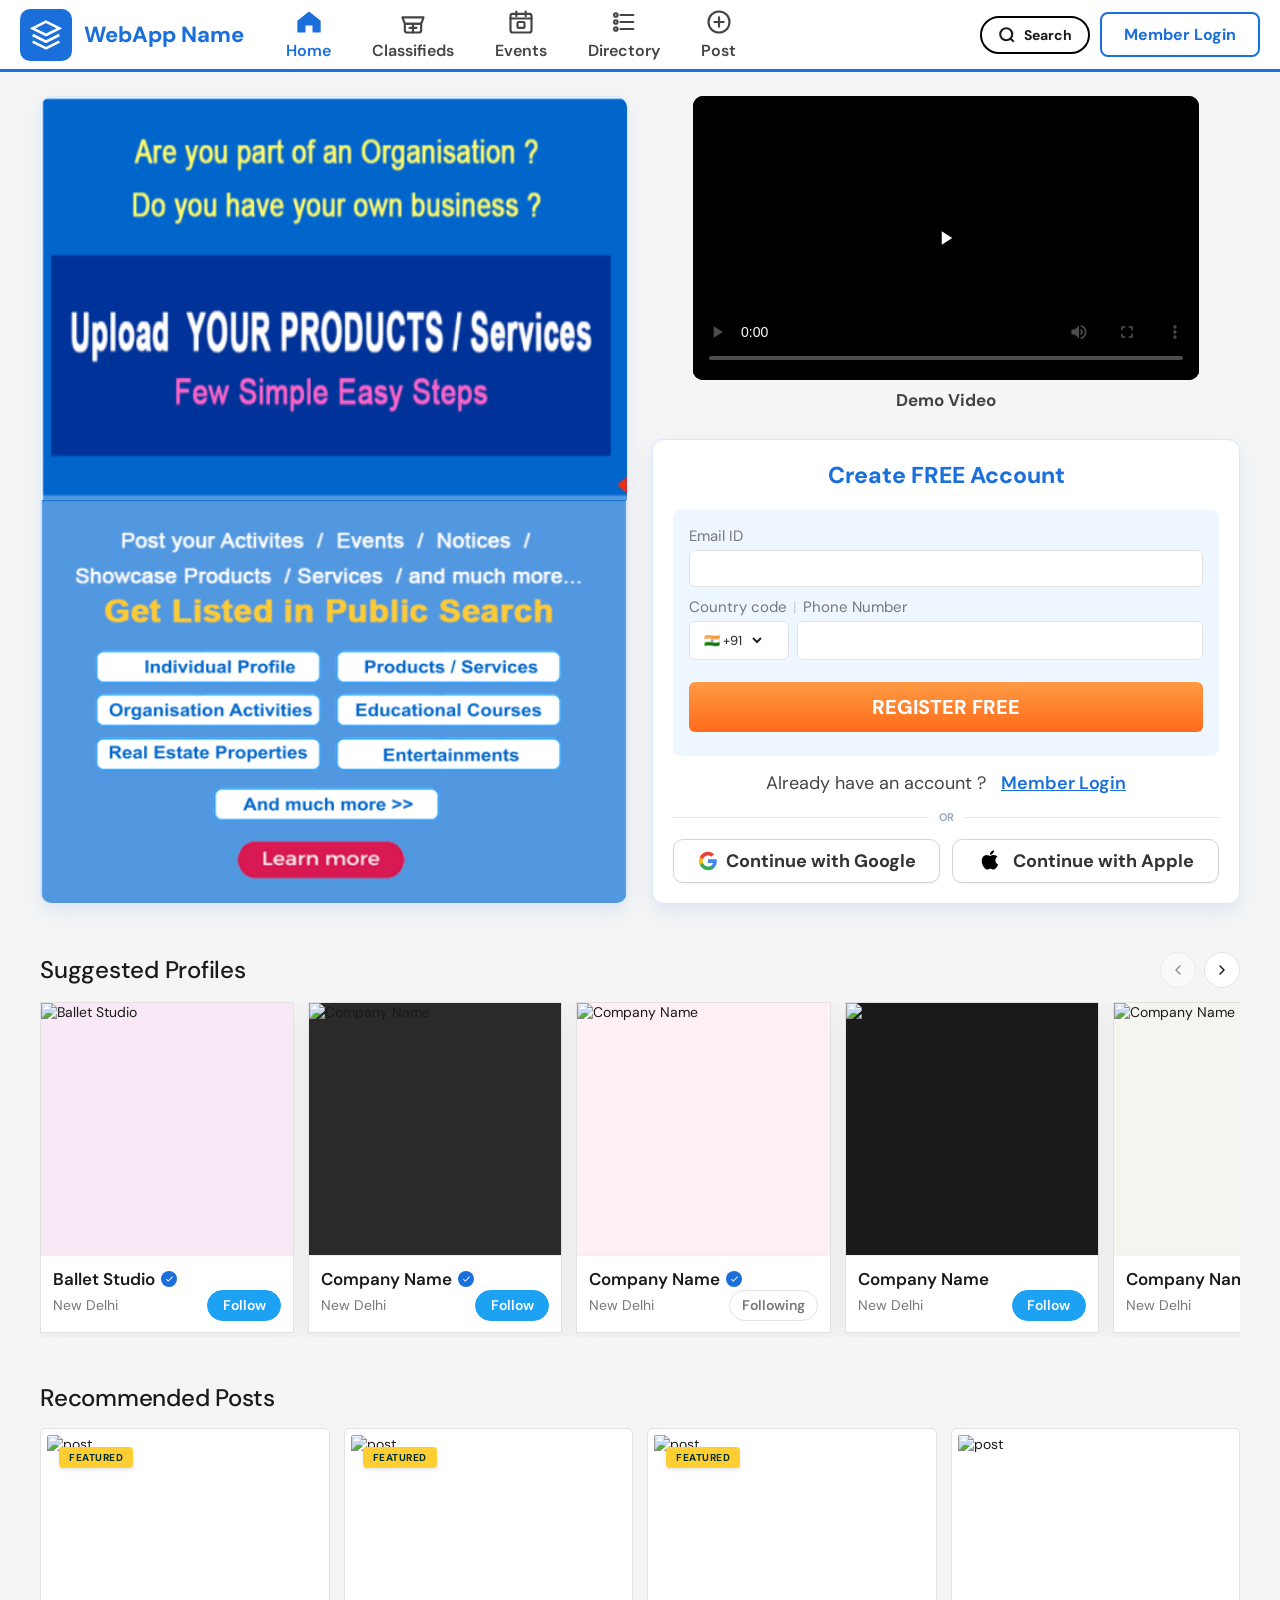
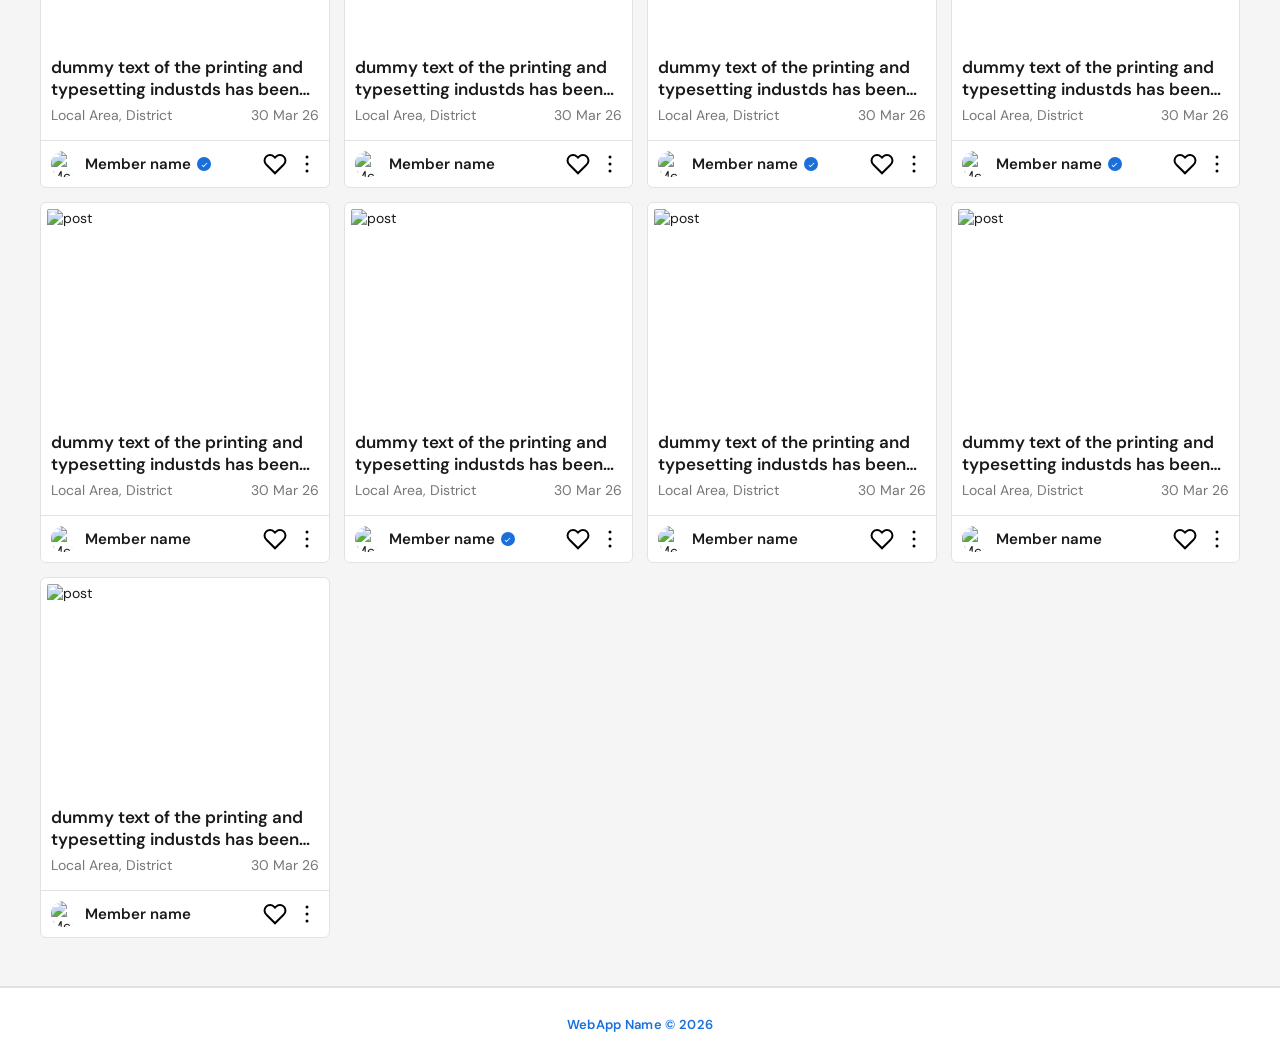
==== index.html @ 818194f6 "feat: inital commit" ====
<!DOCTYPE html>
<html lang="en">
<head>
  <meta charset="UTF-8" />
  <meta name="viewport" content="width=device-width, initial-scale=1.0" />
  <title>WebApp Name</title>
  <link rel="preconnect" href="https://fonts.googleapis.com" />
  <link href="https://fonts.googleapis.com/css2?family=DM+Sans:wght@400;500;600;700&family=DM+Serif+Display&display=swap" rel="stylesheet" />
  
  <!-- Base Styles -->
  <link rel="stylesheet" href="style.css" />
  
  <!-- Component Styles -->
  <link rel="stylesheet" href="header/header.css" />
  <link rel="stylesheet" href="sections/hero/hero.css" />
  <link rel="stylesheet" href="sections/profiles/profiles.css" />
  <link rel="stylesheet" href="sections/posts/posts.css" />
  <link rel="stylesheet" href="sections/footer/footer.css" />
</head>
<body>

  <!-- Component Data -->
  <script src="header/header_data.js"></script>
  <script src="sections/hero/hero_data.js"></script>
  <script src="sections/profiles/profiles_data.js"></script>
  <script src="sections/posts/posts_data.js"></script>
  <script src="sections/footer/footer_data.js"></script>

  <!-- Component Scripts -->
  <script src="header/header.js" defer></script>
  <script src="sections/hero/hero.js" defer></script>
  <script src="sections/profiles/profiles.js" defer></script>
  <script src="sections/posts/posts.js" defer></script>
  <script src="sections/footer/footer.js" defer></script>

  <!-- NAVBAR -->
  <nav class="navbar" id="navbar"></nav>

  <!-- SEARCH BAR -->
  <div class="search-bar" id="searchBar"></div>

  <!-- MAIN -->
  <div class="main">

    <!-- HERO ROW -->
    <div class="hero-row">
      <!-- LEFT: HERO BANNER -->
      <div class="hero-banner" id="heroBanner"></div>

      <!-- RIGHT: DEMO + REGISTER -->
      <div class="hero-right">
        <div class="demo-video" id="demoVideo"></div>
        <div class="register-card" id="registerCard"></div>
      </div>
    </div>

    <!-- SUGGESTED PROFILES -->
    <section class="profiles-section" aria-label="Suggested Profiles">
      <div class="profiles-header-row">
        <h2 class="section-header profiles-title">Suggested Profiles</h2>
        <div class="profiles-nav" aria-label="Profile slider controls">
          <button class="profiles-nav-btn" id="profilesPrevBtn" type="button" aria-label="Scroll profiles left">
            <svg viewBox="0 0 24 24" fill="none" stroke="currentColor" stroke-width="2.2" stroke-linecap="round" stroke-linejoin="round" aria-hidden="true">
              <path d="M15 18l-6-6 6-6"></path>
            </svg>
          </button>
          <button class="profiles-nav-btn" id="profilesNextBtn" type="button" aria-label="Scroll profiles right">
            <svg viewBox="0 0 24 24" fill="none" stroke="currentColor" stroke-width="2.2" stroke-linecap="round" stroke-linejoin="round" aria-hidden="true">
              <path d="M9 18l6-6-6-6"></path>
            </svg>
          </button>
        </div>
      </div>
      <div class="profiles-slider-wrap">
        <div class="profiles-grid" id="profilesGrid"></div>
      </div>
    </section>

    <!-- RECOMMENDED POSTS -->
    <div class="posts-header-row">
      <h2 class="section-header posts-title">Recommended Posts</h2>
    </div>
    <div class="posts-grid" id="postsGrid"></div>

  </div>

  <!-- FOOTER -->
  <div class="footer" id="footer"></div>

</body>
</html>
---- style.css ----
*, *::before, *::after { box-sizing: border-box; margin: 0; padding: 0; }

:root {
  --font-scale: 1;
  --blue: #1a6fdb;
  --blue-dark: #1558b0;
  --blue-hero: #1565c7;
  --blue-hero-dark: #0d3f82;
  --orange: #ff6b1a;
  --yellow: #ffd600;
  --green: #2e7d32;
  --text: #1a1a1a;
  --text-mid: #444;
  --text-light: #777;
  --border: #e2e2e2;
  --bg: #f5f5f5;
  --white: #fff;
  --premium: #d4a017;
  --radius: 6px;
  --font: 'DM Sans', sans-serif;
}

body { font-family: var(--font); background: var(--bg); color: var(--text); font-size: calc(14px * var(--font-scale)); }
img { max-width: 100%; height: auto; }

.section-header {
  font-size: calc(20px * var(--font-scale));
  font-weight: 700;
  margin: 20px 0 12px;
  color: var(--text);
}


/* ── MAIN LAYOUT ── */
.main { max-width: 1280px; margin: 0 auto; padding: 24px 40px; }

@media (max-width: 1024px) {
  .main { padding: 20px 24px; }
}

@media (max-width: 768px) {
  :root { --font-scale: 0.92; }
  .main { padding: 16px; }
}

@media (max-width: 480px) {
  :root { --font-scale: 0.88; }
}
---- header/header.css ----
/* ── NAVBAR ── */
.navbar {
  background: var(--white);
  border-bottom: 3px solid var(--blue);
  /* border-bottom: 1px solid var(--border); */
  display: flex;
  align-items: center;
  gap: 0;
  padding: 0 20px;
  min-height: 64px;
  position: sticky;
  top: 0;
  z-index: 100;
  flex-wrap: nowrap;
  max-width: 1280px;
  margin: 0 auto;
}
@media (max-width: 1024px) {
  .navbar {
    display: grid !important;
    grid-template-areas: 
      "logo right"
      "links links";
    grid-template-columns: auto 1fr;
    padding: 12px 18px;
    height: auto;
    min-height: 70px;
    gap: 15px 12px;
  }
  .nav-logo {
    grid-area: logo;
    margin-right: 0;
    gap: 12px;
    font-size: calc(18px * var(--font-scale));
  }
  .nav-right {
    grid-area: right;
    display: flex;
    justify-content: flex-end;
    align-items: center;
    gap: 10px;
  }
  .nav-links {
    grid-area: links;
    display: flex !important;
    justify-content: space-between;
    gap: 2px;
    margin: 0;
    padding: 12px 0 6px;
    border-top: 1px solid var(--border);
    width: 100%;
  }
  .nav-links a {
    padding: 6px;
    font-size: calc(13px * var(--font-scale));
    gap: 5px;
    flex: 1;
    min-width: 0;
    text-align: center;
  }
  .nav-links a svg {
    width: 26px;
    height: 26px;
  }
}

@media (max-width: 768px) {
  .navbar {
    padding: 10px 16px;
    min-height: 60px;
    gap: 12px 10px;
  }
  .nav-logo {
    gap: 10px;
  }
  .nav-logo-icon {
    width: 36px;
    height: 36px;
  }
  .nav-logo-icon svg {
    width: 22px;
    height: 22px;
  }
  .logo-text {
    font-size: calc(16px * var(--font-scale));
  }
  .btn-member-login {
    padding: 8px 14px;
    font-size: calc(13px * var(--font-scale));
  }
  .nav-search-btn {
    padding: 6px 12px;
    font-size: calc(18px * var(--font-scale));
    gap: 6px;
  }
  .nav-search-btn svg {
    width: 16px;
    height: 16px;
  }
  .nav-links a {
    font-size: calc(11px * var(--font-scale));
  }
  .nav-links a svg {
    width: 24px;
    height: 24px;
  }
}

.nav-logo {
  display: flex;
  align-items: center;
  gap: 12px;
  font-weight: 800;
  font-size: calc(22px * var(--font-scale));
  color: var(--blue);
  white-space: nowrap;
  margin-right: 24px;
  text-decoration: none;
}
.nav-logo,
.nav-links,
.nav-right {
  min-width: 0;
}
.nav-logo-icon {
  width: 52px;
  height: 52px;
  background: var(--blue);
  border-radius: 10px;
  display: flex;
  align-items: center;
  justify-content: center;
}
.nav-logo-icon svg {
  width: 32px;
  height: 32px;
}
.nav-links {
  display: flex;
  align-items: center;
  gap: 5px;
  flex: 1;
}

.nav-links a {
  display: flex;
  flex-direction: column;
  align-items: center;
  gap: 4px;
  padding: 8px 18px;
  text-decoration: none;
  color: var(--text-mid);
  font-size: calc(16px * var(--font-scale));
  font-weight: 600;
  border-radius: 12px;
  transition: color 0.18s ease, background 0.18s ease, box-shadow 0.18s ease;
  flex-shrink: 0;
}
.nav-links a svg {
  width: 28px;
  height: 28px;
  transition: transform 0.18s ease;
}
.nav-links a svg .icon-outline {
  fill: none;
  stroke: currentColor;
  stroke-width: 1.85;
  stroke-linecap: round;
  stroke-linejoin: round;
  display: block;
}
.nav-links a svg .icon-fill {
  fill: currentColor;
  display: none;
}
.nav-links a:hover {
  color: #1456a9;
  background: #eff5ff;
}
.nav-links a:hover svg { 
  transform: translateY(-1px);
}
.nav-links a.active {
  color: var(--blue);
  background: transparent;
  box-shadow: none;
  position: relative;
}
.nav-links a.active svg {
  fill: currentColor;
}
.nav-links a.active svg .icon-outline {
  display: none;
}
.nav-links a.active svg .icon-fill {
  display: block;
}
.nav-right {
  display: flex;
  align-items: center;
  gap: 10px;
  flex-shrink: 0;
}
.nav-burger-btn {
  display: none;
  appearance: none;
  border: 1px solid var(--border);
  background: white;
  border-radius: 6px;
  width: 38px;
  height: 38px;
  padding: 0;
  cursor: pointer;
  align-items: center;
  justify-content: center;
  flex-direction: column;
  gap: 3px;
}
.nav-burger-btn span {
  display: block;
  width: 16px;
  height: 2px;
  border-radius: 999px;
  background: var(--text);
  transition: transform 0.18s ease, opacity 0.18s ease;
}
.nav-search-btn {
  background: white;
  border: 2px solid black;
  cursor: pointer;
  padding: 8px 16px;
  color: var(--text);
  display: flex;
  align-items: center;
  gap: 8px;
  border-radius: 50px;
  font-family: var(--font);
  font-weight: 700;
  font-size: calc(14px * var(--font-scale));
  transition: all 0.2s cubic-bezier(0.4, 0, 0.2, 1);
  white-space: nowrap;
}

.nav-search-btn:hover {
  border-color: var(--blue);
  color: var(--blue);
  background: #f8fbff;
  box-shadow: 0 2px 8px rgba(26, 111, 219, 0.08);
}

.nav-search-btn svg {
  width: 18px;
  height: 18px;
  fill: none;
  stroke: currentColor;
  stroke-width: 2.8;
}

@media (max-width: 640px) {
  .nav-search-btn {
    padding: 6px 12px;
    gap: 6px;
    font-size: calc(12px * var(--font-scale));
  }
  .nav-search-btn svg {
    width: 16px;
    height: 16px;
  }
}

.btn-member-login {
  background: white;
  color: var(--blue);
  border: 2px solid var(--blue);
  cursor: pointer;
  padding: 10px 22px;
  border-radius: 8px;
  font-size: calc(16px * var(--font-scale));
  font-weight: 700;
  font-family: var(--font);
  white-space: nowrap;
  transition: all 0.2s ease;
}

.btn-member-login:hover {
  background: #eef2ff;
  transform: translateY(-1px);
}

/* Mobile view adjustments handled in the first media query block */

/* Media queries simplified and consolidated above */


/* ── SEARCH BAR ── */
.search-bar {
  display: none; /* Commented out for now */
  background: #f5f7fa;
  border-bottom: 1px solid var(--border);
  padding: 10px 16px;
  align-items: center;
  gap: 12px;
  flex-wrap: wrap;
  max-width: 1280px;
  margin: 0 auto;
}
@media (max-width: 768px) {
  .search-bar {
    padding: 12px;
    gap: 10px;
    display: flex;
    flex-direction: row;
    flex-wrap: wrap;
  }
  .search-pill {
    flex: 1 1 calc(50% - 5px);
    max-width: calc(50% - 5px);
    order: 1;
    height: 46px;
    padding: 0 12px;
  }
  #locationPill { order: 1; }
  #selectPill { order: 2; }
  
  .search-input-pill {
    order: 3;
    flex: 1 1 100%;
    width: 100%;
    height: 48px;
  }
  .btn-categories { 
    order: 4;
    flex: 1 1 100%;
    height: 46px;
  }
}

.btn-categories:hover {
  transform: translateY(-1px);
}

@media (max-width: 640px) {
  .navbar {
    padding: 8px 6px;
  }
  .nav-logo {
    font-size: calc(12px * var(--font-scale));
  }
  .nav-logo-icon {
    width: 28px;
    height: 28px;
  }
  .nav-logo-icon svg {
    width: 16px;
    height: 16px;
  }
  .logo-text {
    font-size: calc(13px * var(--font-scale));
  }
  .nav-right {
    gap: 4px;
  }
  .btn-member-login {
    padding: 6px 12px;
    font-size: calc(11px * var(--font-scale));
  }
  .nav-search-btn {
    padding: 4px 10px;
    font-size: calc(10px * var(--font-scale));
    gap: 4px;
  }
  .nav-search-btn svg {
    width: 14px;
    height: 14px;
  }
  .nav-links a {
    font-size: calc(9px * var(--font-scale));
  }

  .search-bar {
    padding: 10px;
    gap: 8px;
  }
  .search-pill {
    flex: 1 1 calc(50% - 4px);
    max-width: calc(50% - 4px);
    height: 42px;
    font-size: calc(13px * var(--font-scale));
  }
  .search-input-pill {
    height: 46px;
  }
}

.search-pill {
  display: flex;
  align-items: center;
  gap: 10px;
  height: 48px;
  padding: 0 20px;
  border: 1.5px solid var(--border);
  border-radius: 50px;
  background: white;
  font-size: calc(15px * var(--font-scale));
  color: var(--text);
  font-weight: 500;
  cursor: pointer;
  white-space: nowrap;
  user-select: none;
  flex-shrink: 0;
  transition: all 0.2s cubic-bezier(0.4, 0, 0.2, 1);
}
.search-pill:hover { 
  border-color: var(--blue); 
  background: #f8fbff;
  box-shadow: 0 2px 8px rgba(26, 111, 219, 0.08);
}
.search-pill svg { 
  width: 16px; 
  height: 16px; 
  flex-shrink: 0; 
}
.search-pill-icon {
  color: var(--blue);
  stroke: currentColor;
  fill: none;
  stroke-width: 2;
  width: 20px;
  height: 20px;
}
.search-pill .chevron {
  width: 14px;
  height: 14px;
  stroke: #666;
  fill: none;
  stroke-width: 2.5;
  margin-left: 2px;
}
.search-pill span {
  overflow: hidden;
  text-overflow: ellipsis;
  white-space: nowrap;
}
.search-pill select {
  border: none;
  outline: none;
  font-size: calc(13px * var(--font-scale));
  font-family: var(--font);
  color: var(--text-mid);
  background: none;
  cursor: pointer;
  padding: 0;
  appearance: none;
  -webkit-appearance: none;
}
.search-input-pill {
  flex: 1;
  display: flex;
  align-items: center;
  gap: 12px;
  height: 48px;
  padding: 0 6px 0 20px;
  border: 1.5px solid var(--border);
  border-radius: 50px;
  background: white;
  min-width: 0;
  transition: all 0.2s;
}
.search-input-pill:focus-within {
  border-color: var(--blue);
  box-shadow: 0 2px 8px rgba(26, 111, 219, 0.08);
}
.search-input-pill input {
  border: none;
  outline: none;
  font-size: calc(15px * var(--font-scale));
  font-family: var(--font);
  color: var(--text);
  flex: 1;
  width: 100%;
  background: none;
  font-weight: 400;
}
.search-input-pill input::placeholder { color: #aaa; }
.btn-search-circle {
  background: var(--blue);
  border: none;
  cursor: pointer;
  width: 38px;
  height: 38px;
  border-radius: 50%;
  display: flex;
  align-items: center;
  justify-content: center;
  flex-shrink: 0;
  transition: transform 0.2s, background 0.2s;
}
.btn-search-circle:hover {
  background: var(--blue-dark);
  transform: scale(1.05);
}
.btn-search-circle svg {
  width: 18px;
  height: 18px;
  stroke: white;
  fill: none;
  stroke-width: 2.5;
}
.btn-categories {
  background: var(--blue);
  border: none;
  color: white;
  cursor: pointer;
  height: 48px;
  padding: 0 28px;
  border-radius: 50px;
  font-size: calc(17px * var(--font-scale));
  font-weight: 700;
  font-family: var(--font);
  display: flex;
  align-items: center;
  gap: 12px;
  white-space: nowrap;
  transition: all 0.2s cubic-bezier(0.4, 0, 0.2, 1);
  box-shadow: 0 4px 12px rgba(26, 111, 219, 0.2);
}
.btn-categories:hover { 
  background: var(--blue-dark); 
  transform: translateY(-1px);
  box-shadow: 0 6px 16px rgba(26, 111, 219, 0.3);
}
.btn-categories svg {
  width: 22px;
  height: 22px;
  stroke: white;
  fill: none;
  stroke-width: 2.2;
}

/* ── ALL CATEGORIES TABS (FLIPKART STYLE) ── */
.categories-tabs-row {
  display: grid;
  grid-template-columns: repeat(6, minmax(0, 1fr));
  gap: 10px;
  padding-bottom: 16px;
  margin-bottom: 16px;
  border-bottom: 1px solid #edf1f8;
}

.category-tab {
  border: 1px solid #e7ecf4;
  background: #f9fbff;
  border-radius: 12px;
  padding: 10px 8px;
  display: flex;
  flex-direction: column;
  align-items: center;
  justify-content: center;
  gap: 8px;
  cursor: pointer;
  min-height: 92px;
  transition: transform 0.2s ease, box-shadow 0.2s ease, border-color 0.2s ease, background 0.2s ease;
}

.category-tab:hover {
  transform: translateY(-1px);
  box-shadow: 0 8px 16px rgba(18, 37, 63, 0.1);
}

.category-tab.active {
  border-color: #a9c4ff;
  background: #eef4ff;
  box-shadow: 0 8px 20px rgba(23, 102, 219, 0.14);
}

.category-tab img {
  width: 34px;
  height: 34px;
  object-fit: contain;
}

.category-tab span {
  font-size: calc(13px * var(--font-scale));
  font-weight: 700;
  line-height: 1.2;
  color: var(--text);
}

.category-tab-panel {
  border: 1px solid #e8edf5;
  border-radius: 14px;
  padding: 16px;
  background: linear-gradient(180deg, #ffffff 0%, #fbfdff 100%);
}

.category-panel-head {
  display: flex;
  align-items: center;
  justify-content: space-between;
  gap: 10px;
  margin-bottom: 14px;
}

.category-panel-title {
  display: flex;
  align-items: center;
  gap: 10px;
}

.category-panel-title img {
  width: 30px;
  height: 30px;
  object-fit: contain;
}

.category-panel-title h4 {
  margin: 0;
  font-size: calc(20px * var(--font-scale));
  font-weight: 800;
  color: #0f2b5a;
}

.category-panel-viewall {
  border: none;
  border-radius: 999px;
  background: var(--blue);
  color: #fff;
  padding: 8px 14px;
  font-size: calc(12px * var(--font-scale));
  font-weight: 700;
  cursor: pointer;
}

.subcategory-pills {
  display: flex;
  flex-wrap: wrap;
  gap: 10px;
}

.subcategory-pill {
  border: 1px solid #dfe8f7;
  background: #fff;
  border-radius: 999px;
  padding: 8px 12px;
  color: #2e3d57;
  font-size: calc(13px * var(--font-scale));
  font-weight: 600;
  cursor: pointer;
  transition: border-color 0.2s ease, color 0.2s ease, transform 0.15s ease;
}

.subcategory-pill:hover {
  border-color: #90b2ff;
  color: var(--blue);
  transform: translateY(-1px);
}

@media (max-width: 768px) {
  .all-categories-dropdown-v2 {
    width: auto !important;
    right: 10px !important;
    left: 10px !important;
    top: calc(env(safe-area-inset-top, 0px) + 86px) !important;
    bottom: auto !important;
    border-radius: 16px !important;
    padding: 20px !important;
    max-height: calc(100vh - 100px) !important;
  }
  .categories-tabs-row {
    display: flex;
    overflow-x: auto;
    gap: 10px;
    padding-bottom: 12px;
    scrollbar-width: none;
  }
  .categories-tabs-row::-webkit-scrollbar {
    display: none;
  }
  .category-tab {
    flex: 0 0 94px;
    min-height: 88px;
    padding: 10px 6px;
  }
  .category-tab img {
    width: 30px;
    height: 30px;
  }
  .category-tab span {
    font-size: calc(12px * var(--font-scale));
  }
  .category-tab-panel {
    padding: 12px;
    border-radius: 12px;
  }
  .category-panel-title h4 {
    font-size: calc(17px * var(--font-scale));
  }
  .category-panel-viewall {
    padding: 7px 12px;
    font-size: calc(11px * var(--font-scale));
  }
  .subcategory-pill {
    font-size: calc(12px * var(--font-scale));
    padding: 7px 11px;
  }
}
@media (max-width: 768px) {
  .search-input-pill input { padding: 4px 0; }
  .search-input-pill .btn-search-circle {
    width: 36px;
    height: 36px;
  }
}

@keyframes dropIn {
  from { opacity: 0; transform: translateY(-6px); }
  to   { opacity: 1; transform: translateY(0); }
}


/* ── MODALS ── */
:root {
  --modal-purple: #6c5ce7;
  --modal-blue: #1a6fdb;
  --modal-orange: linear-gradient(180deg, #ff9b44 0%, #ff6b1a 100%);
  --modal-bg-fields: #eef7ff;
}

.modal-overlay {
  position: fixed;
  top: 0;
  left: 0;
  width: 100%;
  height: 100%;
  background: rgba(0, 0, 0, 0.4);
  backdrop-filter: blur(2px);
  display: none; /* hidden by default */
  align-items: center;
  justify-content: center;
  z-index: 2000;
  padding: 20px;
}

.modal-overlay.active {
  display: flex;
}

.modal-container {
  background: white;
  width: 100%;
  max-width: 420px;
  border-radius: 12px;
  box-shadow: 0 10px 40px rgba(0, 0, 0, 0.15);
  position: relative;
  animation: dropIn 0.3s ease;
  overflow: hidden;
  padding: 30px 25px;
}

.modal-close {
  position: absolute;
  top: 15px;
  right: 15px;
  background: none;
  border: none;
  font-size: calc(32px * var(--font-scale));
  cursor: pointer;
  color: #888;
}

.modal-title {
  text-align: center;
  font-size: calc(22px * var(--font-scale));
  font-weight: 800;
  color: var(--modal-blue);
  margin-bottom: 25px;
  font-family: var(--font);
}

/* Form Styles */
.modal-form-bg {
  background: var(--modal-bg-fields);
  padding: 20px;
  margin: 0 -25px 20px;
  border-radius: 0;
}

.modal-group {
  margin-bottom: 15px;
}

.modal-label {
  display: block;
  font-size: calc(16px * var(--font-scale));
  font-weight: 600;
  color: #666;
  margin-bottom: 5px;
}

.modal-input {
  width: 100%;
  padding: 10px 12px;
  border: 1.5px solid #d1d5db;
  border-radius: 6px;
  font-size: calc(15px * var(--font-scale));
  font-family: var(--font);
  outline: none;
  background: white;
  transition: border-color 0.2s;
}

.modal-input:focus {
  border-color: var(--modal-purple);
}

.modal-row {
  display: flex;
  gap: 10px;
  align-items: center;
}

.modal-pipe {
  color: #ccc;
  font-size: calc(14px * var(--font-scale));
}

/* Button styles */
.modal-btn-primary {
  width: 100%;
  padding: 12px;
  border: none;
  border-radius: 6px;
  color: white;
  font-size: calc(20px * var(--font-scale));
  font-weight: 800;
  cursor: pointer;
  margin-top: 5px;
  font-family: var(--font);
  transition: opacity 0.2s;
}

.modal-btn-primary:hover {
  opacity: 0.9;
}

.modal-btn-login {
  background: var(--modal-blue);
}

.modal-btn-register {
  background: var(--modal-orange);
  text-transform: uppercase;
}

/* Footer / Switch link */
.modal-switch-text {
  text-align: center;
  font-size: calc(18px * var(--font-scale));
  color: #444;
  margin: 20px 0 10px;
}

.modal-switch-link {
  color: var(--modal-blue);
  text-decoration: underline;
  cursor: pointer;
  font-weight: 600;
  margin-left: 10px
}

/* Divider */
.modal-divider {
  display: flex;
  align-items: center;
  gap: 10px;
  margin: 15px 0;
}

.modal-divider::before,
.modal-divider::after {
  content: "";
  flex: 1;
  height: 1px;
  background: #e2e8f0;
}

.modal-divider span {
  font-size: calc(11px * var(--font-scale));
  color: #94a3b8;
  font-weight: 600;
  text-transform: uppercase;
}

/* Social Buttons */
.modal-social-row {
  display: flex;
  flex-direction: column;
  gap: 10px;
}

.modal-social-btn {
  display: flex;
  align-items: center;
  justify-content: center;
  gap: 10px;
  width: 100%;
  padding: 9px;
  border: 1.5px solid #d1d5db;
  background: white;
  border-radius: 6px;
  font-size: calc(18px * var(--font-scale));
  font-weight: 600;
  color: #333;
  cursor: pointer;
  font-family: var(--font);
}

.modal-social-btn svg {
  width: 22px;
  height: 22px;
}

/* Login specific extras */
.modal-extra-row {
  display: flex;
  justify-content: space-between;
  align-items: center;
  font-size: calc(15px * var(--font-scale));
  margin-top: -5px;
  margin-bottom: 15px;
}

.modal-remember {
  display: flex;
  align-items: center;
  gap: 5px;
  color: #555;
}

.modal-forgot {
  color: var(--modal-blue);
  text-decoration: underline;
  cursor: pointer;
}

/* Phone selection in register */
.modal-phone-country {
  border: 1.5px solid #d1d5db;
  border-radius: 6px;
  padding: 10px 12px;
  background: white;
  display: flex;
  align-items: center;
  gap: 5px;
  font-size: calc(15px * var(--font-scale));
  min-width: 115px;
}

.modal-phone-country select {
  border: none;
  outline: none;
  background: transparent;
  cursor: pointer;
}
---- sections/hero/hero.css ----
/* ── HERO ── */
.hero-row {
  display: grid;
  grid-template-columns: 1fr 1fr;
  gap: 24px;
  margin-bottom: 24px;
  align-items: stretch;
}

/* ── LEFT BANNER ── */
.hero-banner {
  border-radius: 12px;
  overflow: hidden;
  display: flex;
  flex-direction: column;
  background: transparent;
  height: 100%;
  border: 1px solid #d7e9ff;
  box-shadow: 0 8px 20px rgba(26, 111, 219, 0.1);
}

.hero-image-split {
  display: flex;
  flex-direction: column;
  gap: 0;
  height: 100%;
}
.hero-image-panel {
  flex: 1;
  min-height: 0;
}
.hero-image-panel img {
  width: 100%;
  height: 100%;
  display: block;
  object-fit: fill;
  border-radius: 0;
}

.banner-top {
  background: #1e6ed4;
  padding: 18px 20px 14px;
  text-align: center;
}
.banner-top p {
  color: #ffe600;
  font-size: calc(15px * var(--font-scale));
  font-weight: 700;
  line-height: 1.5;
}

.banner-mid {
  padding: 6px 6px;
}
.banner-mid-left {
  background: #0d3a80;
  padding: 6px 6px;
}
.upload-title {
  font-size: calc(22px * var(--font-scale));
  font-weight: 800;
  color: #ffffff;
  text-align: center;
  letter-spacing: -0.3px;
  line-height: 1.2;
}
.upload-sub {
  text-align: center;
  font-size: calc(15px * var(--font-scale));
  font-weight: 700;
  color: #ff69b4;
  margin-top: 6px;
}

.banner-bot {
  background: #2f8dff;
  padding: 16px 18px;
  flex: 1;
  display: flex;
  flex-direction: column;
  align-items: center;
}
.post-line {
  font-size: calc(13px * var(--font-scale));
  color: #d6eaff;
  text-align: center;
  line-height: 1.6;
  margin-bottom: 8px;
}
.list-text {
  font-size: calc(15px * var(--font-scale));
  font-weight: 800;
  color: #ffe600;
  text-align: center;
  margin-bottom: 14px;
}
.tags-grid {
  display: grid;
  grid-template-columns: 1fr 1fr;
  gap: 7px;
  width: 100%;
  margin-bottom: 10px;
}
.hero-tag {
  background: rgba(255, 255, 255, 0.18);
  border: 1.5px solid rgba(255, 255, 255, 0.55);
  color: #ffffff;
  padding: 7px 10px;
  border-radius: 22px;
  font-size: calc(12px * var(--font-scale));
  font-weight: 600;
  text-align: center;
  cursor: pointer;
}
.tag-wide {
  grid-column: 1 / -1;
  background: rgba(255, 255, 255, 0.22);
  font-weight: 700;
}
.btn-learn-more {
  margin-top: 10px;
  background: #e53935;
  color: #ffffff;
  border: none;
  cursor: pointer;
  padding: 10px 32px;
  border-radius: 22px;
  font-size: calc(13px * var(--font-scale));
  font-weight: 700;
  font-family: var(--font);
}

/* ── RIGHT SIDE ── */
.hero-right {
  display: flex;
  flex-direction: column;
  gap: 24px;
  min-width: 0;
  height: 100%;
}

/* demo video */
.demo-video {
  background: transparent;
  border-radius: var(--radius);
  overflow: hidden;
  border: none;
  padding: 0;
  box-shadow: none;
  flex-shrink: 0;
}
.demo-player-wrap {
  position: relative;
  width: 86%;
  margin: 0 auto;
  aspect-ratio: 16 / 9;
  padding-top: 0;
  border-radius: 10px;
  overflow: hidden;
  background: #000;
}
@supports not (aspect-ratio: 16 / 9) {
  .demo-player-wrap {
    padding-top: 56.25%;
  }
}
.demo-player {
  position: absolute;
  inset: 0;
  width: 100%;
  height: 100%;
  display: block;
  background: #000;
  object-fit: cover;
}
.demo-play {
  position: absolute;
  top: 50%;
  left: 50%;
  transform: translate(-50%, -50%);
  width: 46px;
  height: 46px;
  border: none;
  border-radius: 50%;
  background: rgba(0, 0, 0, 0.55);
  display: flex;
  align-items: center;
  justify-content: center;
  cursor: pointer;
}
.demo-play svg {
  width: 18px;
  height: 18px;
  fill: white;
  margin-left: 3px;
}
.demo-play.is-hidden {
  opacity: 0;
  pointer-events: none;
}
.demo-label {
  text-align: center;
  font-size: calc(17px * var(--font-scale));
  color: var(--text-mid);
  padding: 9px 2px 4px;
  font-weight: 700;
}

/* register card */
.register-card {
  background: var(--white);
  border-radius: 12px;
  padding: 20px;
  border: 1px solid #d7e9ff;
  box-shadow: 0 8px 20px rgba(26, 111, 219, 0.1);
  flex: 1;
}
.register-card h3 {
  text-align: center;
  font-size: calc(23px * var(--font-scale));
  font-weight: 800;
  color: var(--modal-blue);
  margin-bottom: 20px;
}
.register-form-bg {
  background: var(--modal-bg-fields);
  padding: 16px;
  border-radius: 8px;
}
.form-group {
  margin-bottom: 10px;
}
.form-group label {
  display: block;
  font-size: calc(15px * var(--font-scale));
  color: var(--text-light);
  margin-bottom: 4px;
}
.form-input {
  width: 100%;
  border: 1px solid var(--border);
  border-radius: 6px;
  padding: 9px 12px;
  font-size: calc(13px * var(--font-scale));
  font-family: var(--font);
  outline: none;
  background: #ffffff;
  color: #222;
  transition: border-color 0.2s;
  box-sizing: border-box;
}
.form-input:focus {
  border-color: var(--blue);
  background: #fff;
}

/* phone row */
.phone-label-row {
  display: flex;
  align-items: center;
  gap: 6px;
  font-size: calc(15px * var(--font-scale));
  color: var(--text-light);
  margin-bottom: 4px;
}
.phone-label-row .pipe {
  color: #ccc;
}
.phone-row {
  display: flex;
  gap: 8px;
}
.phone-country {
  border: 1px solid var(--border);
  border-radius: 6px;
  padding: 9px 10px;
  font-size: calc(15px * var(--font-scale));
  font-family: var(--font);
  background: #ffffff;
  display: flex;
  align-items: center;
  gap: 4px;
  white-space: nowrap;
  min-width: 100px;
  box-sizing: border-box;
}
.phone-country select {
  border: none;
  background: transparent;
  font-size: calc(13px * var(--font-scale));
  font-family: var(--font);
  color: #222;
  outline: none;
  cursor: pointer;
}

/* buttons */
.btn-register {
  width: 100%;
  background: var(--modal-orange);
  color: #ffffff;
  border: none;
  cursor: pointer;
  padding: 12px;
  border-radius: 6px;
  font-size: calc(20px * var(--font-scale));
  font-weight: 800;
  font-family: var(--font);
  margin: 12px 0 8px;
  text-transform: uppercase;
  box-sizing: border-box;
}
.social-divider {
  display: flex;
  gap: 12px;
  margin-top: 10px;
}
.btn-social {
  flex: 1;
  height: 44px;
  border: 1.5px solid #d1d5db;
  background: var(--white);
  cursor: pointer;
  padding: 0 8px;
  border-radius: 10px;
  font-size: calc(18px * var(--font-scale));
  font-family: var(--font);
  display: flex;
  align-items: center;
  justify-content: center;
  gap: 8px;
  font-weight: 700;
  color: #333;
  transition: all 0.2s cubic-bezier(0.4, 0, 0.2, 1);
  box-shadow: 0 1px 2px rgba(0, 0, 0, 0.05);
  white-space: nowrap;
  min-width: 0;
}
.btn-social:hover {
  background: #f8fafc;
  border-color: #94a3b8;
  transform: translateY(-1px);
  box-shadow: 0 4px 6px -1px rgba(0, 0, 0, 0.1);
}
.btn-social:active {
  transform: translateY(0);
}
.register-card .btn-social svg {
  width: 20px;
  height: 20px;
  flex-shrink: 0;
  display: block;
}

/* ── RESPONSIVE ── */
@media (max-width: 1024px) {
  .hero-row {
    grid-template-columns: 1fr;
    gap: 20px;
  }

  .hero-banner {
    min-height: 400px;
  }

  .hero-right {
    height: auto;
    gap: 18px;
  }
}

@media (max-width: 768px) {
  .hero-row {
    gap: 16px;
    margin-bottom: 20px;
  }

  .hero-banner {
    min-height: 360px;
  }

  .hero-right {
    gap: 16px;
  }

  .demo-video {
    padding: 0;
  }

  .register-card {
    padding: 16px;
    flex: initial;
  }

  .register-form-bg {
    padding: 14px;
  }

  .register-card h3 {
    font-size: calc(20px * var(--font-scale));
    margin-bottom: 16px;
  }
}

@media (max-width: 480px) {
  .hero-banner {
    min-height: 300px;
  }

  .demo-player-wrap {
    aspect-ratio: 16 / 9;
    padding-top: 0;
  }

  .phone-row {
    flex-direction: column;
  }

  .phone-country {
    width: 100%;
  }

  .social-divider {
    flex-direction: column;
  }
  .btn-social {
    width: 100%;
    height: 44px;
  }
}
---- sections/profiles/profiles.css ----
/* ── PROFILES SECTION ── */
.profiles-section {
  margin-top: 48px;
  margin-bottom: 16px;
}

.profiles-header-row {
  display: flex;
  align-items: center;
  justify-content: space-between;
  gap: 12px;
  margin: 18px 0 14px;
}

.section-header.profiles-title {
  margin: 0;
  font-size: calc(24px * var(--font-scale));
  font-weight: 500;
  line-height: 1.12;
  letter-spacing: -0.01em;
}

.profiles-nav {
  display: flex;
  align-items: center;
  gap: 8px;
}

.profiles-nav-btn {
  width: 36px;
  height: 36px;
  border: 1px solid var(--border);
  border-radius: 999px;
  background: var(--white);
  color: var(--text);
  display: inline-flex;
  align-items: center;
  justify-content: center;
  cursor: pointer;
  transition: transform 0.2s ease, box-shadow 0.2s ease, color 0.2s ease;
}

.profiles-nav-btn:hover:not(:disabled) {
  transform: translateY(-1px);
  box-shadow: 0 6px 18px rgba(0, 0, 0, 0.12);
  color: var(--blue);
}

.profiles-nav-btn:disabled {
  opacity: 0.45;
  cursor: not-allowed;
}

.profiles-nav-btn svg {
  width: 16px;
  height: 16px;
}

.profiles-slider-wrap {
  overflow: hidden;
}

/* ── PROFILES SLIDER ── */
.profiles-grid {
  --profiles-gap: 14px;
  --visible-cards: 4.5;
  --visible-gaps: 4;

  display: flex;
  gap: var(--profiles-gap);
  overflow-x: auto;
  overscroll-behavior-x: contain;
  scroll-snap-type: x mandatory;
  scrollbar-width: none;
  scroll-behavior: smooth;
  margin-bottom: 8px;
  padding-bottom: 4px;
}

.profiles-grid::-webkit-scrollbar {
  display: none;
}

.profile-card {
  flex: 0 0 calc((100% - (var(--visible-gaps) * var(--profiles-gap))) / var(--visible-cards));
  background: var(--white);
  border: 1px solid var(--border);
  overflow: hidden;
  cursor: pointer;
  display: flex;
  flex-direction: column;
  scroll-snap-align: start;
  box-shadow: 0 8px 24px rgba(17, 24, 39, 0.05);
  transition: transform 0.2s ease, box-shadow 0.2s ease;
}

.profile-card:hover {
  transform: translateY(-2px);
  box-shadow: 0 12px 24px rgba(17, 24, 39, 0.12);
}

.profile-thumb {
  width: 100%;
  aspect-ratio: 1 / 1;
  position: relative;
  overflow: hidden;
  border-bottom: 1px solid #f0f0f0;
}

.profile-thumb img {
  width: 100%;
  height: 100%;
  object-fit: cover;
  display: block;
}

.profile-info {
  padding: 12px 12px 11px;
  flex-shrink: 0;
}

.profile-name-row {
  display: inline-flex;
  align-items: center;
  gap: 6px;
  font-size: calc(17px * var(--font-scale));
  font-weight: 600;
  max-width: 100%;
}

.profile-name {
  overflow: hidden;
  text-overflow: ellipsis;
  white-space: nowrap;
}

.verified-icon {
  flex-shrink: 0;
  width: 16px;
  height: 16px;
  border-radius: 50%;
  background: var(--blue);
  display: flex;
  align-items: center;
  justify-content: center;
}

.verified-icon svg {
  width: 11px;
  height: 11px;
  fill: #fff;
}

.profile-loc-row {
  display: flex;
  align-items: center;
  justify-content: space-between;
  gap: 8px;
  font-size: calc(14px * var(--font-scale));
  color: var(--text-light);
}

.profile-loc {
  overflow: hidden;
  text-overflow: ellipsis;
  white-space: nowrap;
}

.btn-follow {
  flex-shrink: 0;
  background: #1DA1F2;
  border: 1.5px solid #1DA1F2;
  color: #fff;
  padding: 4px 12px;
  border-radius: 20px;
  font-size: calc(14px * var(--font-scale));
  font-weight: 600;
  cursor: pointer;
  font-family: var(--font);
  min-width: 74px;
  text-align: center;
  line-height: 1.5;
  transition: background 0.15s, color 0.15s, border-color 0.15s;
}

.btn-follow.following {
  background: none;
  color: var(--text-light);
  border-color: var(--border);
}

@media (max-width: 992px) {
  .profiles-grid {
    --visible-cards: 3.5;
    --visible-gaps: 3;
  }
}

@media (max-width: 768px) {
  .profiles-header-row {
    margin: 14px 0 12px;
  }

  .section-header.profiles-title {
    font-size: calc(20px * var(--font-scale));
  }

  .profiles-nav {
    display: none;
  }

  .profile-name-row {
    font-size: calc(16px * var(--font-scale));
  }

  .profile-loc-row {
    font-size: calc(12px * var(--font-scale));
  }

  .btn-follow {
    padding: 3px 10px;
    min-width: 60px;
  }

  .profiles-grid {
    --profiles-gap: 12px;
    --visible-cards: 1.5;
    --visible-gaps: 1;
  }
}
---- sections/posts/posts.css ----
/* ── POSTS HEADER ── */
.posts-header-row {
  margin: 40px 0 16px;
}

.section-header.posts-title {
  margin: 0;
  font-size: calc(24px * var(--font-scale));
  font-weight: 500;
  line-height: 1.12;
  letter-spacing: -0.01em;
}

@media (max-width: 768px) {
  .posts-header-row {
    margin: 24px 0 12px;
  }
  .section-header.posts-title {
    font-size: calc(20px * var(--font-scale));
  }
  .post-text {
    font-size: calc(16px * var(--font-scale));
  }
  .post-meta {
    font-size: calc(12px * var(--font-scale));
  }
}

/* ── POSTS GRID ── */
.posts-grid {
  display: grid;
  grid-template-columns: repeat(4, 1fr);
  gap: 14px;
}
@media (max-width: 1200px) {
  .posts-grid {
    grid-template-columns: repeat(3, 1fr);
  }
}
@media (max-width: 768px) {
  .posts-grid {
    grid-template-columns: repeat(2, 1fr);
    gap: 16px;
  }
}
@media (max-width: 480px) {
  .posts-grid {
    grid-template-columns: 1fr;
  }
}

.post-card {
  background: var(--white);
  border: 1px solid var(--border);
  border-radius: var(--radius);
  overflow: hidden;
}
.post-img {
  position: relative;
  width: 100%;
  aspect-ratio: 4 / 3;
  overflow: hidden;
  padding: 6px 6px 0;
}
.post-img img {
  width: 100%;
  height: 100%;
  object-fit: cover;
  display: block;
  border-radius: calc(var(--radius) - 4px);
}
.post-featured {
  position: absolute;
  top: 18px;
  left: 18px;
  background: #ffce32;
  color: #002f34;
  font-size: calc(10px * var(--font-scale));
  font-weight: 700;
  padding: 4px 10px;
  border-radius: 4px;
  text-transform: uppercase;
  letter-spacing: 0.5px;
  box-shadow: 0 2px 4px rgba(0,0,0,0.1);
}
.post-body {
  padding: 12px 10px;
}
.post-text {
  font-size: calc(17px * var(--font-scale));
  font-weight: 600;
  line-height: 1.3;
  color: var(--text);
  margin-bottom: 6px;
  display: -webkit-box;
  -webkit-line-clamp: 2;
  -webkit-box-orient: vertical;
  overflow: hidden;
  word-wrap: break-word;
}
.post-meta {
  display: flex;
  justify-content: space-between;
  align-items: center;
  font-size: calc(14px * var(--font-scale));
  color: var(--text-light);
  margin-bottom: 4px;
}
.post-meta span {
  margin-right: 0;
}
.post-footer {
  display: flex;
  align-items: center;
  gap: 8px;
  padding: 10px 10px;
  border-top: 1px solid var(--border);
}
.post-author-avatar {
  width: 26px;
  height: 26px;
  border-radius: 50%;
  object-fit: cover;
  flex-shrink: 0;
}
.post-author-name {
  flex: 1;
  font-size: calc(15px * var(--font-scale));
  font-weight: 600;
  display: flex;
  align-items: center;
  gap: 6px;
}
.post-author-name .verified-icon {
  width: 14px;
  height: 14px;
  background: var(--blue);
  border-radius: 50%;
  display: inline-flex;
  align-items: center;
  justify-content: center;
  flex-shrink: 0;
}
.post-author-name .verified-icon svg {
  width: 9px;
  height: 9px;
  fill: #fff;
}
.post-actions {
  display: flex;
  align-items: center;
  gap: 8px;
}
.post-action-btn {
  background: none;
  border: none;
  cursor: pointer;
  color: #000;
  padding: 0;
  display: flex;
  align-items: center;
  transition: transform 0.2s ease, color 0.2s ease;
}
.post-action-btn:hover {
  transform: scale(1.1);
  color: var(--text);
}
.post-action-btn:active {
  transform: scale(0.9);
}
.post-action-btn svg {
  width: 24px;
  height: 24px;
  transition: all 0.2s ease;
}

.wishlist-btn.active {
  color: #000;
}
.wishlist-btn.active svg {
  fill: #000;
  stroke: #000;
}
---- sections/footer/footer.css ----
/* ── FOOTER ── */
.footer {
  text-align: center; padding: 28px;
  font-size: calc(13px * var(--font-scale)); color: var(--blue);
  font-weight: 600; border-top: 2px solid var(--border);
  margin-top: 24px; background: var(--white);
  letter-spacing: .3px;
}
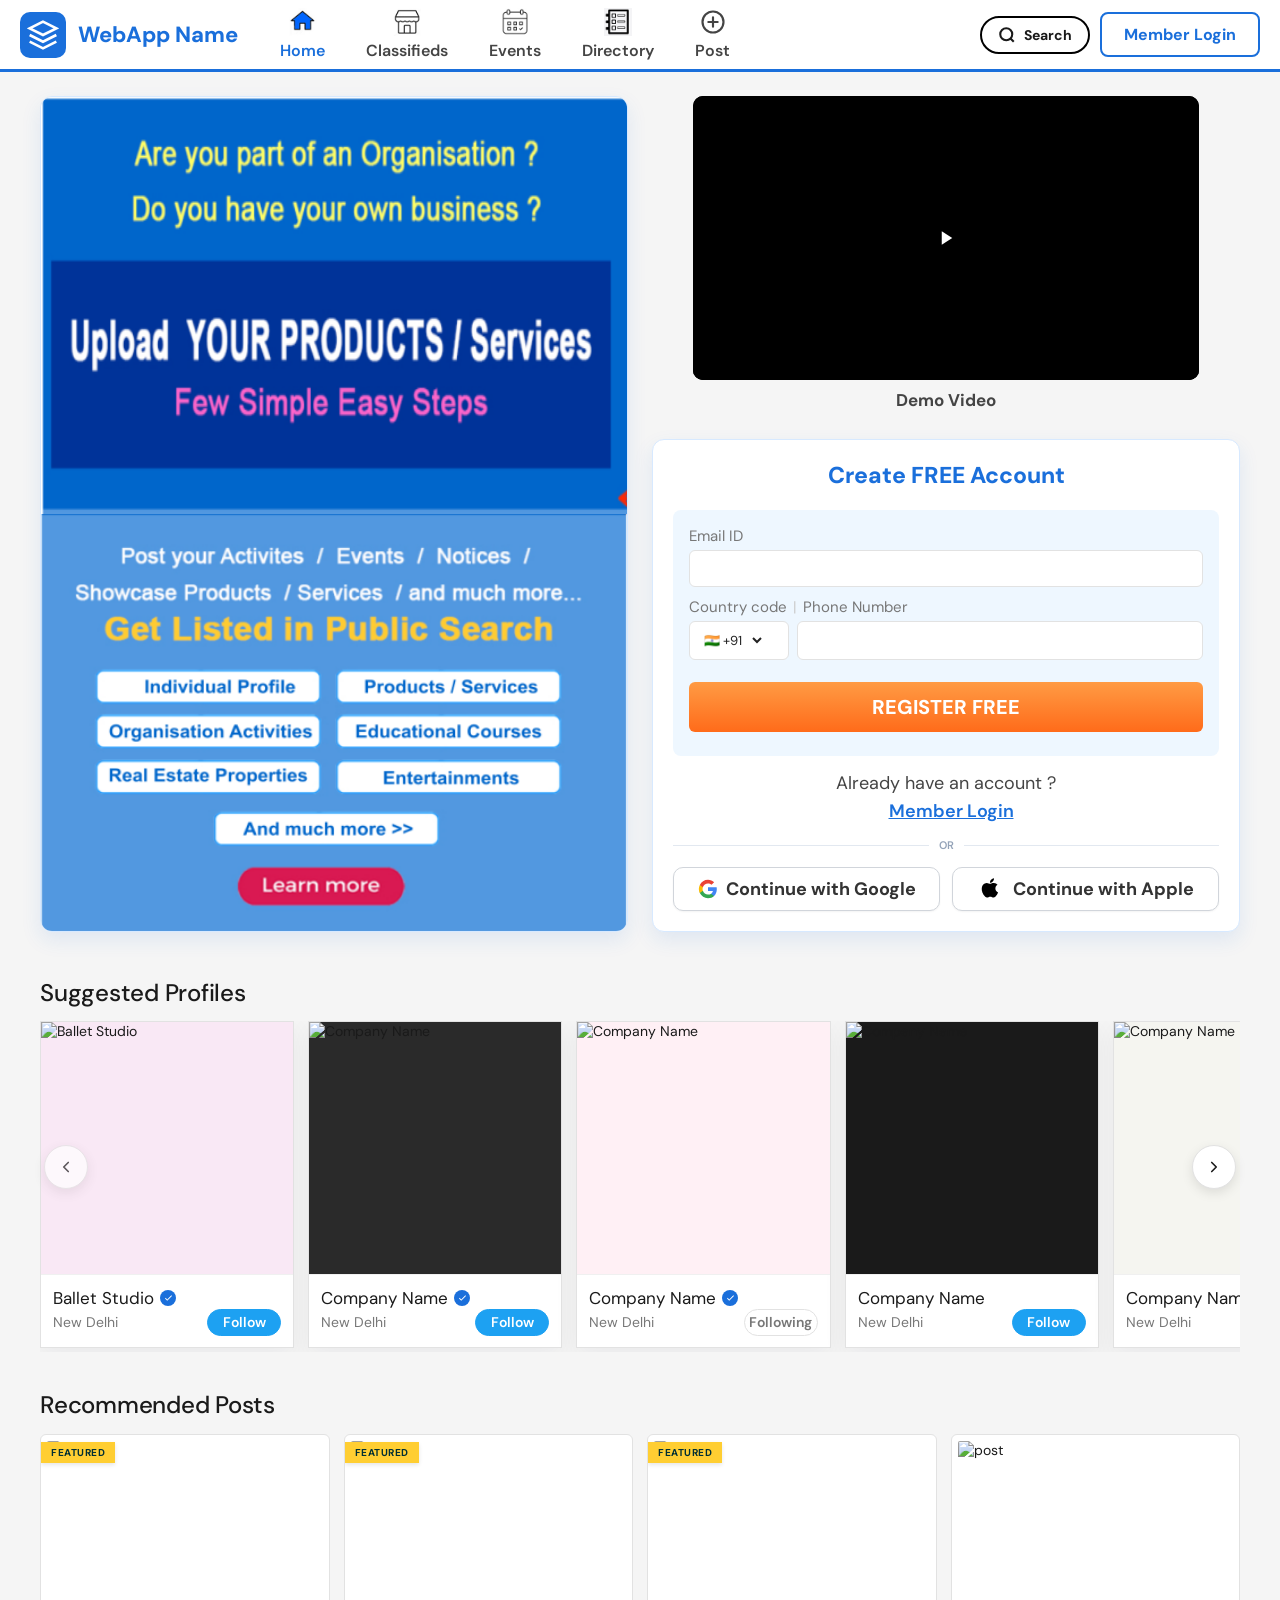
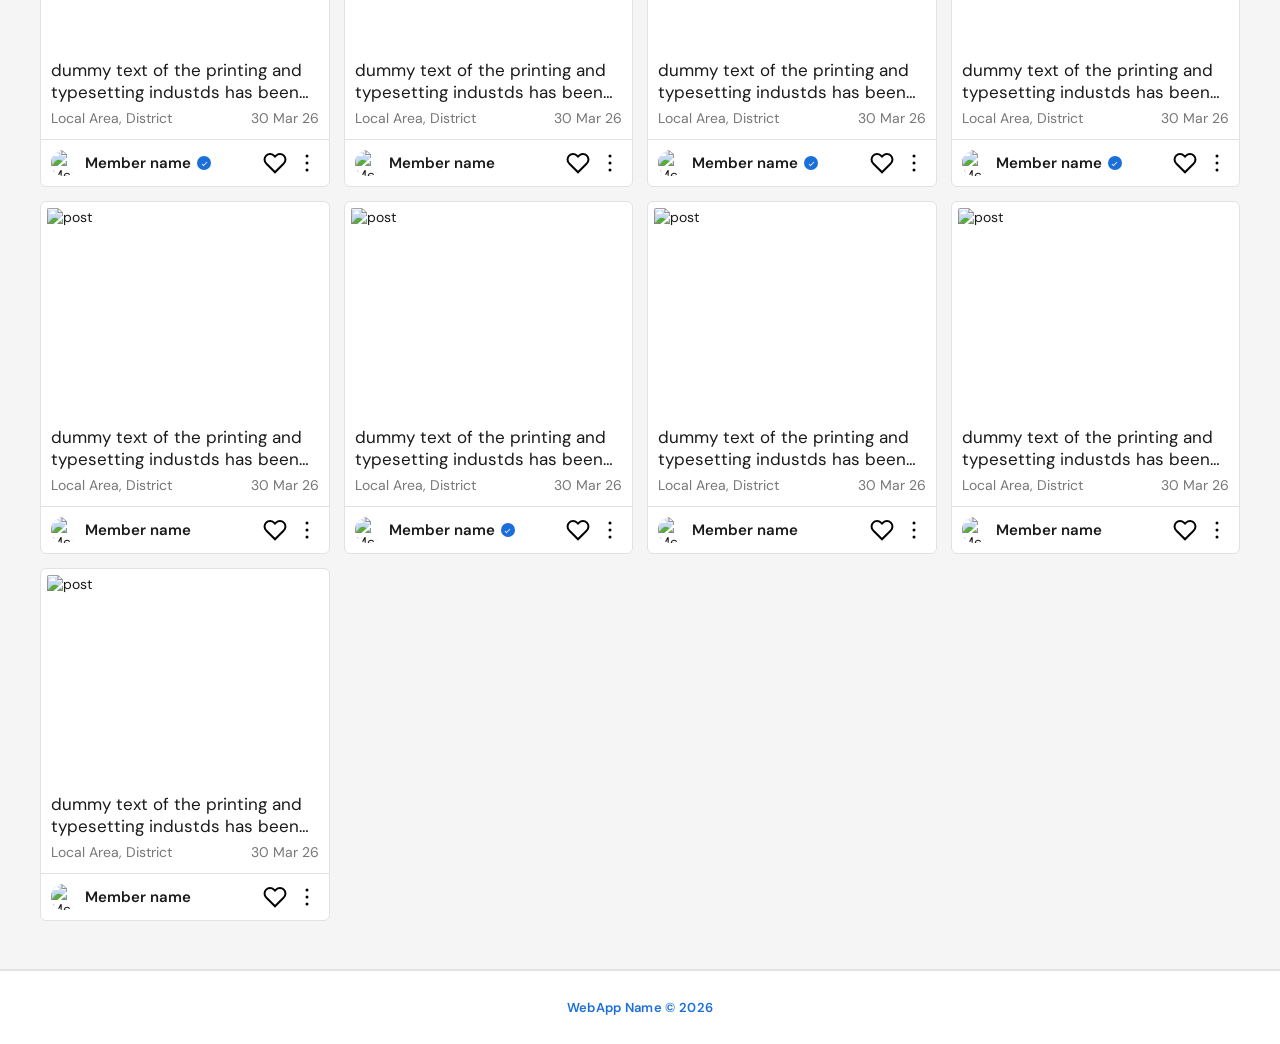
==== commit 1a3832ee: "feat: landing page" ====
--- a/index.html
+++ b/index.html
@@ -11,27 +11,27 @@
   <link rel="stylesheet" href="style.css" />
   
   <!-- Component Styles -->
-  <link rel="stylesheet" href="header/header.css" />
-  <link rel="stylesheet" href="sections/hero/hero.css" />
-  <link rel="stylesheet" href="sections/profiles/profiles.css" />
-  <link rel="stylesheet" href="sections/posts/posts.css" />
-  <link rel="stylesheet" href="sections/footer/footer.css" />
+  <link rel="stylesheet" href="components/header/header.css" />
+  <link rel="stylesheet" href="components/sections/hero/hero.css" />
+  <link rel="stylesheet" href="components/sections/profiles/profiles.css" />
+  <link rel="stylesheet" href="components/sections/posts/posts.css" />
+  <link rel="stylesheet" href="components/sections/footer/footer.css" />
 </head>
 <body>
 
   <!-- Component Data -->
-  <script src="header/header_data.js"></script>
-  <script src="sections/hero/hero_data.js"></script>
-  <script src="sections/profiles/profiles_data.js"></script>
-  <script src="sections/posts/posts_data.js"></script>
-  <script src="sections/footer/footer_data.js"></script>
+  <script src="components/header/header_data.js"></script>
+  <script src="components/sections/hero/hero_data.js"></script>
+  <script src="components/sections/profiles/profiles_data.js"></script>
+  <script src="components/sections/posts/posts_data.js"></script>
+  <script src="components/sections/footer/footer_data.js"></script>
 
   <!-- Component Scripts -->
-  <script src="header/header.js" defer></script>
-  <script src="sections/hero/hero.js" defer></script>
-  <script src="sections/profiles/profiles.js" defer></script>
-  <script src="sections/posts/posts.js" defer></script>
-  <script src="sections/footer/footer.js" defer></script>
+  <script src="components/header/header.js" defer></script>
+  <script src="components/sections/hero/hero.js" defer></script>
+  <script src="components/sections/profiles/profiles.js" defer></script>
+  <script src="components/sections/posts/posts.js" defer></script>
+  <script src="components/sections/footer/footer.js" defer></script>
 
   <!-- NAVBAR -->
   <nav class="navbar" id="navbar"></nav>
@@ -58,21 +58,19 @@
     <section class="profiles-section" aria-label="Suggested Profiles">
       <div class="profiles-header-row">
         <h2 class="section-header profiles-title">Suggested Profiles</h2>
-        <div class="profiles-nav" aria-label="Profile slider controls">
-          <button class="profiles-nav-btn" id="profilesPrevBtn" type="button" aria-label="Scroll profiles left">
-            <svg viewBox="0 0 24 24" fill="none" stroke="currentColor" stroke-width="2.2" stroke-linecap="round" stroke-linejoin="round" aria-hidden="true">
-              <path d="M15 18l-6-6 6-6"></path>
-            </svg>
-          </button>
-          <button class="profiles-nav-btn" id="profilesNextBtn" type="button" aria-label="Scroll profiles right">
-            <svg viewBox="0 0 24 24" fill="none" stroke="currentColor" stroke-width="2.2" stroke-linecap="round" stroke-linejoin="round" aria-hidden="true">
-              <path d="M9 18l6-6-6-6"></path>
-            </svg>
-          </button>
-        </div>
       </div>
       <div class="profiles-slider-wrap">
+        <button class="profiles-nav-btn prev" id="profilesPrevBtn" type="button" aria-label="Scroll profiles left">
+          <svg viewBox="0 0 24 24" fill="none" stroke="currentColor" stroke-width="2.2" stroke-linecap="round" stroke-linejoin="round" aria-hidden="true">
+            <path d="M15 18l-6-6 6-6"></path>
+          </svg>
+        </button>
         <div class="profiles-grid" id="profilesGrid"></div>
+        <button class="profiles-nav-btn next" id="profilesNextBtn" type="button" aria-label="Scroll profiles right">
+          <svg viewBox="0 0 24 24" fill="none" stroke="currentColor" stroke-width="2.2" stroke-linecap="round" stroke-linejoin="round" aria-hidden="true">
+            <path d="M9 18l6-6-6-6"></path>
+          </svg>
+        </button>
       </div>
     </section>
 
--- a/components/header/header.css
+++ b/components/header/header.css
@@ -0,0 +1,972 @@
+/* ── NAVBAR ── */
+.navbar {
+  background: var(--white);
+  border-bottom: 3px solid var(--blue);
+  /* border-bottom: 1px solid var(--border); */
+  display: flex;
+  align-items: center;
+  gap: 0;
+  padding: 0 20px;
+  min-height: 64px;
+  position: sticky;
+  top: 0;
+  z-index: 100;
+  flex-wrap: nowrap;
+  max-width: 1280px;
+  margin: 0 auto;
+}
+@media (max-width: 1024px) {
+  .navbar {
+    display: grid !important;
+    grid-template-areas: 
+      "logo right"
+      "links links";
+    grid-template-columns: auto 1fr;
+    padding: 12px 18px;
+    height: auto;
+    min-height: 70px;
+    gap: 15px 12px;
+  }
+  .nav-logo {
+    grid-area: logo;
+    margin-right: 0;
+    gap: 12px;
+    font-size: calc(18px * var(--font-scale));
+  }
+  .nav-right {
+    grid-area: right;
+    display: flex;
+    justify-content: flex-end;
+    align-items: center;
+    gap: 10px;
+  }
+  .nav-links {
+    grid-area: links;
+    display: flex !important;
+    justify-content: space-between;
+    gap: 2px;
+    margin: 0;
+    padding: 12px 0 6px;
+    border-top: 1px solid var(--border);
+    width: 100%;
+  }
+  .nav-links a {
+    padding: 6px;
+    font-size: calc(13px * var(--font-scale));
+    gap: 5px;
+    flex: 1;
+    min-width: 0;
+    text-align: center;
+  }
+  .nav-links a svg {
+    width: 26px;
+    height: 26px;
+  }
+}
+
+@media (max-width: 768px) {
+  .navbar {
+    padding: 10px 16px;
+    min-height: 60px;
+    gap: 12px 10px;
+  }
+  .nav-logo {
+    gap: 10px;
+  }
+  .nav-logo-icon {
+    width: 36px;
+    height: 36px;
+  }
+  .nav-logo-icon svg {
+    width: 22px;
+    height: 22px;
+  }
+  .logo-text {
+    font-size: calc(16px * var(--font-scale));
+  }
+  .btn-member-login {
+    padding: 8px 14px;
+    font-size: calc(13px * var(--font-scale));
+  }
+  .nav-search-btn {
+    padding: 6px 12px;
+    font-size: calc(18px * var(--font-scale));
+    gap: 6px;
+  }
+  .nav-search-btn svg {
+    width: 16px;
+    height: 16px;
+  }
+  .nav-links a {
+    font-size: calc(11px * var(--font-scale));
+  }
+  .nav-links a svg {
+    width: 24px;
+    height: 24px;
+  }
+}
+
+.nav-logo {
+  display: flex;
+  align-items: center;
+  gap: 12px;
+  font-weight: 800;
+  font-size: calc(22px * var(--font-scale));
+  color: var(--blue);
+  white-space: nowrap;
+  margin-right: 24px;
+  text-decoration: none;
+}
+.nav-logo,
+.nav-links,
+.nav-right {
+  min-width: 0;
+}
+.nav-logo-icon {
+  width: 46px;
+  height: 46px;
+  background: var(--blue);
+  border-radius: 10px;
+  display: flex;
+  align-items: center;
+  justify-content: center;
+}
+.nav-logo-icon svg {
+  width: 32px;
+  height: 32px;
+}
+.nav-links {
+  display: flex;
+  align-items: center;
+  gap: 5px;
+  flex: 1;
+}
+
+.nav-links a {
+  display: flex;
+  flex-direction: column;
+  align-items: center;
+  gap: 4px;
+  padding: 8px 18px;
+  text-decoration: none;
+  color: var(--text-mid);
+  font-size: calc(16px * var(--font-scale));
+  font-weight: 600;
+  border-radius: 12px;
+  transition: color 0.18s ease, background 0.18s ease, box-shadow 0.18s ease;
+  flex-shrink: 0;
+}
+.nav-links a svg,
+.nav-links a img {
+  width: 28px;
+  height: 28px;
+  transition: transform 0.18s ease;
+}
+.nav-links a .icon-outline {
+  display: block;
+}
+.nav-links a .icon-fill {
+  display: none;
+}
+.nav-links a svg .icon-outline {
+  fill: none;
+  stroke: currentColor;
+  stroke-width: 1.85;
+  stroke-linecap: round;
+  stroke-linejoin: round;
+}
+.nav-links a svg .icon-fill {
+  fill: currentColor;
+}
+.nav-links a:hover {
+  color: #1456a9;
+  background: #eff5ff;
+}
+.nav-links a:hover svg { 
+  transform: translateY(-1px);
+}
+.nav-links a.active {
+  color: var(--blue);
+  background: transparent;
+  box-shadow: none;
+  position: relative;
+}
+.nav-links a.active svg {
+  fill: currentColor;
+}
+.nav-links a.active .icon-outline {
+  display: none;
+}
+.nav-links a.active .icon-fill {
+  display: block;
+}
+.nav-right {
+  display: flex;
+  align-items: center;
+  gap: 10px;
+  flex-shrink: 0;
+}
+.nav-burger-btn {
+  display: none;
+  appearance: none;
+  border: 1px solid var(--border);
+  background: white;
+  border-radius: 6px;
+  width: 38px;
+  height: 38px;
+  padding: 0;
+  cursor: pointer;
+  align-items: center;
+  justify-content: center;
+  flex-direction: column;
+  gap: 3px;
+}
+.nav-burger-btn span {
+  display: block;
+  width: 16px;
+  height: 2px;
+  border-radius: 999px;
+  background: var(--text);
+  transition: transform 0.18s ease, opacity 0.18s ease;
+}
+.nav-search-btn {
+  background: white;
+  border: 2px solid black;
+  cursor: pointer;
+  padding: 8px 16px;
+  color: var(--text);
+  display: flex;
+  align-items: center;
+  gap: 8px;
+  border-radius: 50px;
+  font-family: var(--font);
+  font-weight: 700;
+  font-size: calc(14px * var(--font-scale));
+  transition: all 0.2s cubic-bezier(0.4, 0, 0.2, 1);
+  white-space: nowrap;
+}
+
+.nav-search-btn:hover {
+  border-color: var(--blue);
+  color: var(--blue);
+  background: #f8fbff;
+  box-shadow: 0 2px 8px rgba(26, 111, 219, 0.08);
+}
+
+.nav-search-btn svg {
+  width: 18px;
+  height: 18px;
+  fill: none;
+  stroke: currentColor;
+  stroke-width: 2.8;
+}
+
+@media (max-width: 640px) {
+  .nav-search-btn {
+    padding: 6px 12px;
+    gap: 6px;
+    font-size: calc(12px * var(--font-scale));
+  }
+  .nav-search-btn svg {
+    width: 16px;
+    height: 16px;
+  }
+}
+
+.btn-member-login {
+  background: white;
+  color: var(--blue);
+  border: 2px solid var(--blue);
+  cursor: pointer;
+  padding: 10px 22px;
+  border-radius: 8px;
+  font-size: calc(16px * var(--font-scale));
+  font-weight: 700;
+  font-family: var(--font);
+  white-space: nowrap;
+  transition: all 0.2s ease;
+}
+
+.btn-member-login:hover {
+  background: #eef2ff;
+  transform: translateY(-1px);
+}
+
+/* Mobile view adjustments handled in the first media query block */
+
+/* Media queries simplified and consolidated above */
+
+
+/* ── SEARCH BAR ── */
+.search-bar {
+  display: none; /* Commented out for now */
+  background: #f5f7fa;
+  border-bottom: 1px solid var(--border);
+  padding: 10px 16px;
+  align-items: center;
+  gap: 12px;
+  flex-wrap: wrap;
+  max-width: 1280px;
+  margin: 0 auto;
+}
+@media (max-width: 768px) {
+  .search-bar {
+    padding: 12px;
+    gap: 10px;
+    display: flex;
+    flex-direction: row;
+    flex-wrap: wrap;
+  }
+  .search-pill {
+    flex: 1 1 calc(50% - 5px);
+    max-width: calc(50% - 5px);
+    order: 1;
+    height: 46px;
+    padding: 0 12px;
+  }
+  #locationPill { order: 1; }
+  #selectPill { order: 2; }
+  
+  .search-input-pill {
+    order: 3;
+    flex: 1 1 100%;
+    width: 100%;
+    height: 48px;
+  }
+  .btn-categories { 
+    order: 4;
+    flex: 1 1 100%;
+    height: 46px;
+  }
+}
+
+.btn-categories:hover {
+  transform: translateY(-1px);
+}
+
+@media (max-width: 640px) {
+  .navbar {
+    padding: 8px 6px;
+  }
+  .nav-logo {
+    font-size: calc(12px * var(--font-scale));
+  }
+  .nav-logo-icon {
+    width: 28px;
+    height: 28px;
+  }
+  .nav-logo-icon svg {
+    width: 16px;
+    height: 16px;
+  }
+  .logo-text {
+    font-size: calc(13px * var(--font-scale));
+  }
+  .nav-right {
+    gap: 4px;
+  }
+  .btn-member-login {
+    padding: 6px 12px;
+    font-size: calc(11px * var(--font-scale));
+  }
+  .nav-search-btn {
+    padding: 4px 10px;
+    font-size: calc(10px * var(--font-scale));
+    gap: 4px;
+  }
+  .nav-search-btn svg {
+    width: 14px;
+    height: 14px;
+  }
+  .nav-links a {
+    font-size: calc(9px * var(--font-scale));
+  }
+
+  .search-bar {
+    padding: 10px;
+    gap: 8px;
+  }
+  .search-pill {
+    flex: 1 1 calc(50% - 4px);
+    max-width: calc(50% - 4px);
+    height: 42px;
+    font-size: calc(13px * var(--font-scale));
+  }
+  .search-input-pill {
+    height: 46px;
+  }
+}
+
+.search-pill {
+  display: flex;
+  align-items: center;
+  gap: 10px;
+  height: 48px;
+  padding: 0 20px;
+  border: 1.5px solid var(--border);
+  border-radius: 50px;
+  background: white;
+  font-size: calc(15px * var(--font-scale));
+  color: var(--text);
+  font-weight: 500;
+  cursor: pointer;
+  white-space: nowrap;
+  user-select: none;
+  flex-shrink: 0;
+  transition: all 0.2s cubic-bezier(0.4, 0, 0.2, 1);
+}
+.search-pill:hover { 
+  border-color: var(--blue); 
+  background: #f8fbff;
+  box-shadow: 0 2px 8px rgba(26, 111, 219, 0.08);
+}
+.search-pill svg { 
+  width: 16px; 
+  height: 16px; 
+  flex-shrink: 0; 
+}
+.search-pill-icon {
+  color: var(--blue);
+  stroke: currentColor;
+  fill: none;
+  stroke-width: 2;
+  width: 20px;
+  height: 20px;
+}
+.search-pill .chevron {
+  width: 14px;
+  height: 14px;
+  stroke: #666;
+  fill: none;
+  stroke-width: 2.5;
+  margin-left: 2px;
+}
+.search-pill span {
+  overflow: hidden;
+  text-overflow: ellipsis;
+  white-space: nowrap;
+}
+.search-pill select {
+  border: none;
+  outline: none;
+  font-size: calc(13px * var(--font-scale));
+  font-family: var(--font);
+  color: var(--text-mid);
+  background: none;
+  cursor: pointer;
+  padding: 0;
+  appearance: none;
+  -webkit-appearance: none;
+}
+.search-input-pill {
+  flex: 1;
+  display: flex;
+  align-items: center;
+  gap: 12px;
+  height: 48px;
+  padding: 0 6px 0 20px;
+  border: 1.5px solid var(--border);
+  border-radius: 50px;
+  background: white;
+  min-width: 0;
+  transition: all 0.2s;
+}
+.search-input-pill:focus-within {
+  border-color: var(--blue);
+  box-shadow: 0 2px 8px rgba(26, 111, 219, 0.08);
+}
+.search-input-pill input {
+  border: none;
+  outline: none;
+  font-size: calc(15px * var(--font-scale));
+  font-family: var(--font);
+  color: var(--text);
+  flex: 1;
+  width: 100%;
+  background: none;
+  font-weight: 400;
+}
+.search-input-pill input::placeholder { color: #aaa; }
+.btn-search-circle {
+  background: var(--blue);
+  border: none;
+  cursor: pointer;
+  width: 38px;
+  height: 38px;
+  border-radius: 50%;
+  display: flex;
+  align-items: center;
+  justify-content: center;
+  flex-shrink: 0;
+  transition: transform 0.2s, background 0.2s;
+}
+.btn-search-circle:hover {
+  background: var(--blue-dark);
+  transform: scale(1.05);
+}
+.btn-search-circle svg {
+  width: 18px;
+  height: 18px;
+  stroke: white;
+  fill: none;
+  stroke-width: 2.5;
+}
+.btn-categories {
+  background: var(--blue);
+  border: none;
+  color: white;
+  cursor: pointer;
+  height: 48px;
+  padding: 0 28px;
+  border-radius: 50px;
+  font-size: calc(17px * var(--font-scale));
+  font-weight: 700;
+  font-family: var(--font);
+  display: flex;
+  align-items: center;
+  gap: 12px;
+  white-space: nowrap;
+  transition: all 0.2s cubic-bezier(0.4, 0, 0.2, 1);
+  box-shadow: 0 4px 12px rgba(26, 111, 219, 0.2);
+}
+.btn-categories:hover { 
+  background: var(--blue-dark); 
+  transform: translateY(-1px);
+  box-shadow: 0 6px 16px rgba(26, 111, 219, 0.3);
+}
+.btn-categories svg {
+  width: 22px;
+  height: 22px;
+  stroke: white;
+  fill: none;
+  stroke-width: 2.2;
+}
+
+/* ── ALL CATEGORIES TABS (FLIPKART STYLE) ── */
+.categories-tabs-row {
+  display: grid;
+  grid-template-columns: repeat(6, minmax(0, 1fr));
+  gap: 10px;
+  padding-bottom: 16px;
+  margin-bottom: 16px;
+  border-bottom: 1px solid #edf1f8;
+}
+
+.category-tab {
+  border: 1px solid #e7ecf4;
+  background: #f9fbff;
+  border-radius: 12px;
+  padding: 10px 8px;
+  display: flex;
+  flex-direction: column;
+  align-items: center;
+  justify-content: center;
+  gap: 8px;
+  cursor: pointer;
+  min-height: 92px;
+  transition: transform 0.2s ease, box-shadow 0.2s ease, border-color 0.2s ease, background 0.2s ease;
+}
+
+.category-tab:hover {
+  transform: translateY(-1px);
+  box-shadow: 0 8px 16px rgba(18, 37, 63, 0.1);
+}
+
+.category-tab.active {
+  border-color: #a9c4ff;
+  background: #eef4ff;
+  box-shadow: 0 8px 20px rgba(23, 102, 219, 0.14);
+}
+
+.category-tab img {
+  width: 34px;
+  height: 34px;
+  object-fit: contain;
+}
+
+.category-tab span {
+  font-size: calc(13px * var(--font-scale));
+  font-weight: 700;
+  line-height: 1.2;
+  color: var(--text);
+}
+
+.category-tab-panel {
+  border: 1px solid #e8edf5;
+  border-radius: 14px;
+  padding: 16px;
+  background: linear-gradient(180deg, #ffffff 0%, #fbfdff 100%);
+}
+
+.category-panel-head {
+  display: flex;
+  align-items: center;
+  justify-content: space-between;
+  gap: 10px;
+  margin-bottom: 14px;
+}
+
+.category-panel-title {
+  display: flex;
+  align-items: center;
+  gap: 10px;
+}
+
+.category-panel-title img {
+  width: 30px;
+  height: 30px;
+  object-fit: contain;
+}
+
+.category-panel-title h4 {
+  margin: 0;
+  font-size: calc(20px * var(--font-scale));
+  font-weight: 800;
+  color: #0f2b5a;
+}
+
+.category-panel-viewall {
+  border: none;
+  border-radius: 999px;
+  background: var(--blue);
+  color: #fff;
+  padding: 8px 14px;
+  font-size: calc(12px * var(--font-scale));
+  font-weight: 700;
+  cursor: pointer;
+}
+
+.subcategory-pills {
+  display: flex;
+  flex-wrap: wrap;
+  gap: 10px;
+}
+
+.subcategory-pill {
+  border: 1px solid #dfe8f7;
+  background: #fff;
+  border-radius: 999px;
+  padding: 8px 12px;
+  color: #2e3d57;
+  font-size: calc(13px * var(--font-scale));
+  font-weight: 600;
+  cursor: pointer;
+  transition: border-color 0.2s ease, color 0.2s ease, transform 0.15s ease;
+}
+
+.subcategory-pill:hover {
+  border-color: #90b2ff;
+  color: var(--blue);
+  transform: translateY(-1px);
+}
+
+@media (max-width: 768px) {
+  .all-categories-dropdown-v2 {
+    width: auto !important;
+    right: 10px !important;
+    left: 10px !important;
+    top: calc(env(safe-area-inset-top, 0px) + 86px) !important;
+    bottom: auto !important;
+    border-radius: 16px !important;
+    padding: 20px !important;
+    max-height: calc(100vh - 100px) !important;
+  }
+  .categories-tabs-row {
+    display: flex;
+    overflow-x: auto;
+    gap: 10px;
+    padding-bottom: 12px;
+    scrollbar-width: none;
+  }
+  .categories-tabs-row::-webkit-scrollbar {
+    display: none;
+  }
+  .category-tab {
+    flex: 0 0 94px;
+    min-height: 88px;
+    padding: 10px 6px;
+  }
+  .category-tab img {
+    width: 30px;
+    height: 30px;
+  }
+  .category-tab span {
+    font-size: calc(12px * var(--font-scale));
+  }
+  .category-tab-panel {
+    padding: 12px;
+    border-radius: 12px;
+  }
+  .category-panel-title h4 {
+    font-size: calc(17px * var(--font-scale));
+  }
+  .category-panel-viewall {
+    padding: 7px 12px;
+    font-size: calc(11px * var(--font-scale));
+  }
+  .subcategory-pill {
+    font-size: calc(12px * var(--font-scale));
+    padding: 7px 11px;
+  }
+}
+@media (max-width: 768px) {
+  .search-input-pill input { padding: 4px 0; }
+  .search-input-pill .btn-search-circle {
+    width: 36px;
+    height: 36px;
+  }
+}
+
+@keyframes dropIn {
+  from { opacity: 0; transform: translateY(-6px); }
+  to   { opacity: 1; transform: translateY(0); }
+}
+
+
+/* ── MODALS ── */
+:root {
+  --modal-purple: #6c5ce7;
+  --modal-blue: #1a6fdb;
+  --modal-orange: linear-gradient(180deg, #ff9b44 0%, #ff6b1a 100%);
+  --modal-bg-fields: #eef7ff;
+}
+
+.modal-overlay {
+  position: fixed;
+  top: 0;
+  left: 0;
+  width: 100%;
+  height: 100%;
+  background: rgba(0, 0, 0, 0.5);
+  backdrop-filter: blur(2px);
+  display: none; /* hidden by default */
+  align-items: center;
+  justify-content: center;
+  z-index: 2000;
+  padding: 20px;
+}
+
+.modal-overlay.active {
+  display: flex;
+}
+
+.modal-container {
+  background: white;
+  width: 100%;
+  max-width: 420px;
+  border-radius: 12px;
+  box-shadow: 0 10px 40px rgba(0, 0, 0, 0.15);
+  position: relative;
+  animation: dropIn 0.3s ease;
+  overflow: hidden;
+  padding: 30px 25px;
+}
+
+.modal-close {
+  position: absolute;
+  top: 15px;
+  right: 15px;
+  background: none;
+  border: none;
+  font-size: calc(32px * var(--font-scale));
+  cursor: pointer;
+  color: #888;
+}
+
+.modal-title {
+  text-align: center;
+  font-size: calc(22px * var(--font-scale));
+  font-weight: 800;
+  color: var(--modal-blue);
+  margin-bottom: 25px;
+  font-family: var(--font);
+}
+
+/* Form Styles */
+.modal-form-bg {
+  background: var(--modal-bg-fields);
+  padding: 20px;
+  margin: 0 -25px 20px;
+  border-radius: 0;
+}
+
+.modal-group {
+  margin-bottom: 15px;
+}
+
+.modal-label {
+  display: block;
+  font-size: calc(16px * var(--font-scale));
+  font-weight: 600;
+  color: #666;
+  margin-bottom: 5px;
+}
+
+.modal-input {
+  width: 100%;
+  padding: 10px 12px;
+  border: 1.5px solid #d1d5db;
+  border-radius: 6px;
+  font-size: calc(15px * var(--font-scale));
+  font-family: var(--font);
+  outline: none;
+  background: white;
+  transition: border-color 0.2s;
+}
+
+.modal-input:focus {
+  border-color: var(--modal-purple);
+}
+
+.modal-row {
+  display: flex;
+  gap: 10px;
+  align-items: center;
+}
+
+.modal-pipe {
+  color: #ccc;
+  font-size: calc(14px * var(--font-scale));
+}
+
+/* Button styles */
+.modal-btn-primary {
+  width: 100%;
+  padding: 12px;
+  border: none;
+  border-radius: 6px;
+  color: white;
+  font-size: calc(20px * var(--font-scale));
+  font-weight: 800;
+  cursor: pointer;
+  margin-top: 5px;
+  font-family: var(--font);
+  transition: opacity 0.2s;
+}
+
+.modal-btn-primary:hover {
+  opacity: 0.9;
+}
+
+.modal-btn-login {
+  background: var(--modal-blue);
+}
+
+.modal-btn-register {
+  background: var(--modal-orange);
+  text-transform: uppercase;
+}
+
+/* Footer / Switch link */
+.modal-switch-text {
+  text-align: center;
+  font-size: calc(18px * var(--font-scale));
+  color: #444;
+  margin: 20px 0 10px;
+  display: flex;
+  flex-direction: column;
+  gap: 4px;
+}
+
+.modal-switch-link {
+  color: var(--modal-blue);
+  text-decoration: underline;
+  cursor: pointer;
+  font-weight: 600;
+  margin-left: 10px
+}
+
+/* Divider */
+.modal-divider {
+  display: flex;
+  align-items: center;
+  gap: 10px;
+  margin: 15px 0;
+}
+
+.modal-divider::before,
+.modal-divider::after {
+  content: "";
+  flex: 1;
+  height: 1px;
+  background: #e2e8f0;
+}
+
+.modal-divider span {
+  font-size: calc(11px * var(--font-scale));
+  color: #94a3b8;
+  font-weight: 600;
+  text-transform: uppercase;
+}
+
+/* Social Buttons */
+.modal-social-row {
+  display: flex;
+  flex-direction: column;
+  gap: 10px;
+}
+
+.modal-social-btn {
+  display: flex;
+  align-items: center;
+  justify-content: center;
+  gap: 10px;
+  width: 100%;
+  padding: 9px;
+  border: 1.5px solid #d1d5db;
+  background: white;
+  border-radius: 6px;
+  font-size: calc(18px * var(--font-scale));
+  font-weight: 600;
+  color: #333;
+  cursor: pointer;
+  font-family: var(--font);
+}
+
+.modal-social-btn svg {
+  width: 22px;
+  height: 22px;
+}
+
+/* Login specific extras */
+.modal-extra-row {
+  display: flex;
+  justify-content: space-between;
+  align-items: center;
+  font-size: calc(15px * var(--font-scale));
+  margin-top: -5px;
+  margin-bottom: 15px;
+}
+
+.modal-remember {
+  display: flex;
+  align-items: center;
+  gap: 5px;
+  color: #555;
+}
+
+.modal-forgot {
+  color: var(--modal-blue);
+  text-decoration: underline;
+  cursor: pointer;
+}
+
+/* Phone selection in register */
+.modal-phone-country {
+  border: 1.5px solid #d1d5db;
+  border-radius: 6px;
+  padding: 10px 12px;
+  background: white;
+  display: flex;
+  align-items: center;
+  gap: 5px;
+  font-size: calc(15px * var(--font-scale));
+  min-width: 115px;
+}
+
+.modal-phone-country select {
+  border: none;
+  outline: none;
+  background: transparent;
+  cursor: pointer;
+}
--- a/components/sections/hero/hero.css
+++ b/components/sections/hero/hero.css
@@ -0,0 +1,430 @@
+/* ── HERO ── */
+.hero-row {
+  display: grid;
+  grid-template-columns: 1fr 1fr;
+  gap: 24px;
+  margin-bottom: 24px;
+  align-items: stretch;
+}
+
+/* ── LEFT BANNER ── */
+.hero-banner {
+  border-radius: 12px;
+  overflow: hidden;
+  display: flex;
+  flex-direction: column;
+  background: transparent;
+  height: 100%;
+  border: 1px solid #d7e9ff;
+  box-shadow: 0 8px 20px rgba(26, 111, 219, 0.1);
+}
+
+.hero-image-split {
+  display: flex;
+  flex-direction: column;
+  gap: 0;
+  height: 100%;
+}
+.hero-image-panel {
+  flex: 1;
+  min-height: 0;
+}
+.hero-image-panel img {
+  width: 100%;
+  height: 100%;
+  display: block;
+  object-fit: fill;
+  border-radius: 0;
+}
+
+.banner-top {
+  background: #1e6ed4;
+  padding: 18px 20px 14px;
+  text-align: center;
+}
+.banner-top p {
+  color: #ffe600;
+  font-size: calc(15px * var(--font-scale));
+  font-weight: 700;
+  line-height: 1.5;
+}
+
+.banner-mid {
+  padding: 6px 6px;
+}
+.banner-mid-left {
+  background: #0d3a80;
+  padding: 6px 6px;
+}
+.upload-title {
+  font-size: calc(22px * var(--font-scale));
+  font-weight: 800;
+  color: #ffffff;
+  text-align: center;
+  letter-spacing: -0.3px;
+  line-height: 1.2;
+}
+.upload-sub {
+  text-align: center;
+  font-size: calc(15px * var(--font-scale));
+  font-weight: 700;
+  color: #ff69b4;
+  margin-top: 6px;
+}
+
+.banner-bot {
+  background: #2f8dff;
+  padding: 16px 18px;
+  flex: 1;
+  display: flex;
+  flex-direction: column;
+  align-items: center;
+}
+.post-line {
+  font-size: calc(13px * var(--font-scale));
+  color: #d6eaff;
+  text-align: center;
+  line-height: 1.6;
+  margin-bottom: 8px;
+}
+.list-text {
+  font-size: calc(15px * var(--font-scale));
+  font-weight: 800;
+  color: #ffe600;
+  text-align: center;
+  margin-bottom: 14px;
+}
+.tags-grid {
+  display: grid;
+  grid-template-columns: 1fr 1fr;
+  gap: 7px;
+  width: 100%;
+  margin-bottom: 10px;
+}
+.hero-tag {
+  background: rgba(255, 255, 255, 0.18);
+  border: 1.5px solid rgba(255, 255, 255, 0.55);
+  color: #ffffff;
+  padding: 7px 10px;
+  border-radius: 22px;
+  font-size: calc(12px * var(--font-scale));
+  font-weight: 600;
+  text-align: center;
+  cursor: pointer;
+}
+.tag-wide {
+  grid-column: 1 / -1;
+  background: rgba(255, 255, 255, 0.22);
+  font-weight: 700;
+}
+.btn-learn-more {
+  margin-top: 10px;
+  background: #e53935;
+  color: #ffffff;
+  border: none;
+  cursor: pointer;
+  padding: 10px 32px;
+  border-radius: 22px;
+  font-size: calc(13px * var(--font-scale));
+  font-weight: 700;
+  font-family: var(--font);
+}
+
+/* ── RIGHT SIDE ── */
+.hero-right {
+  display: flex;
+  flex-direction: column;
+  gap: 24px;
+  min-width: 0;
+  height: 100%;
+}
+
+/* demo video */
+.demo-video {
+  background: transparent;
+  border-radius: var(--radius);
+  overflow: hidden;
+  border: none;
+  padding: 0;
+  box-shadow: none;
+  flex-shrink: 0;
+}
+.demo-player-wrap {
+  position: relative;
+  width: 86%;
+  margin: 0 auto;
+  aspect-ratio: 16 / 9;
+  padding-top: 0;
+  border-radius: 10px;
+  overflow: hidden;
+  background: #000;
+}
+@supports not (aspect-ratio: 16 / 9) {
+  .demo-player-wrap {
+    padding-top: 56.25%;
+  }
+}
+.demo-player {
+  position: absolute;
+  inset: 0;
+  width: 100%;
+  height: 100%;
+  display: block;
+  background: #000;
+  object-fit: cover;
+}
+.demo-play {
+  position: absolute;
+  top: 50%;
+  left: 50%;
+  transform: translate(-50%, -50%);
+  width: 46px;
+  height: 46px;
+  border: none;
+  border-radius: 50%;
+  background: rgba(0, 0, 0, 0.55);
+  display: flex;
+  align-items: center;
+  justify-content: center;
+  cursor: pointer;
+}
+.demo-play svg {
+  width: 18px;
+  height: 18px;
+  fill: white;
+  margin-left: 3px;
+}
+.demo-play.is-hidden {
+  opacity: 0;
+  pointer-events: none;
+}
+.demo-label {
+  text-align: center;
+  font-size: calc(17px * var(--font-scale));
+  color: var(--text-mid);
+  padding: 9px 2px 4px;
+  font-weight: 700;
+}
+
+/* register card */
+.register-card {
+  background: var(--white);
+  border-radius: 12px;
+  padding: 20px;
+  border: 1px solid #d7e9ff;
+  box-shadow: 0 8px 20px rgba(26, 111, 219, 0.1);
+  flex: 1;
+}
+.register-card h3 {
+  text-align: center;
+  font-size: calc(23px * var(--font-scale));
+  font-weight: 800;
+  color: var(--modal-blue);
+  margin-bottom: 20px;
+}
+.register-form-bg {
+  background: var(--modal-bg-fields);
+  padding: 16px;
+  border-radius: 8px;
+}
+.form-group {
+  margin-bottom: 10px;
+}
+.form-group label {
+  display: block;
+  font-size: calc(15px * var(--font-scale));
+  color: var(--text-light);
+  margin-bottom: 4px;
+}
+.form-input {
+  width: 100%;
+  border: 1px solid var(--border);
+  border-radius: 6px;
+  padding: 9px 12px;
+  font-size: calc(13px * var(--font-scale));
+  font-family: var(--font);
+  outline: none;
+  background: #ffffff;
+  color: #222;
+  transition: border-color 0.2s;
+  box-sizing: border-box;
+}
+.form-input:focus {
+  border-color: var(--blue);
+  background: #fff;
+}
+
+/* phone row */
+.phone-label-row {
+  display: flex;
+  align-items: center;
+  gap: 6px;
+  font-size: calc(15px * var(--font-scale));
+  color: var(--text-light);
+  margin-bottom: 4px;
+}
+.phone-label-row .pipe {
+  color: #ccc;
+}
+.phone-row {
+  display: flex;
+  gap: 8px;
+}
+.phone-country {
+  border: 1px solid var(--border);
+  border-radius: 6px;
+  padding: 9px 10px;
+  font-size: calc(15px * var(--font-scale));
+  font-family: var(--font);
+  background: #ffffff;
+  display: flex;
+  align-items: center;
+  gap: 4px;
+  white-space: nowrap;
+  min-width: 100px;
+  box-sizing: border-box;
+}
+.phone-country select {
+  border: none;
+  background: transparent;
+  font-size: calc(13px * var(--font-scale));
+  font-family: var(--font);
+  color: #222;
+  outline: none;
+  cursor: pointer;
+}
+
+/* buttons */
+.btn-register {
+  width: 100%;
+  background: var(--modal-orange);
+  color: #ffffff;
+  border: none;
+  cursor: pointer;
+  padding: 12px;
+  border-radius: 6px;
+  font-size: calc(20px * var(--font-scale));
+  font-weight: 800;
+  font-family: var(--font);
+  margin: 12px 0 8px;
+  text-transform: uppercase;
+  box-sizing: border-box;
+}
+.social-divider {
+  display: flex;
+  gap: 12px;
+  margin-top: 10px;
+}
+.btn-social {
+  flex: 1;
+  height: 44px;
+  border: 1.5px solid #d1d5db;
+  background: var(--white);
+  cursor: pointer;
+  padding: 0 8px;
+  border-radius: 10px;
+  font-size: calc(18px * var(--font-scale));
+  font-family: var(--font);
+  display: flex;
+  align-items: center;
+  justify-content: center;
+  gap: 8px;
+  font-weight: 700;
+  color: #333;
+  transition: all 0.2s cubic-bezier(0.4, 0, 0.2, 1);
+  box-shadow: 0 1px 2px rgba(0, 0, 0, 0.05);
+  white-space: nowrap;
+  min-width: 0;
+}
+.btn-social:hover {
+  background: #f8fafc;
+  border-color: #94a3b8;
+  transform: translateY(-1px);
+  box-shadow: 0 4px 6px -1px rgba(0, 0, 0, 0.1);
+}
+.btn-social:active {
+  transform: translateY(0);
+}
+.register-card .btn-social svg {
+  width: 20px;
+  height: 20px;
+  flex-shrink: 0;
+  display: block;
+}
+
+/* ── RESPONSIVE ── */
+@media (max-width: 1024px) {
+  .hero-row {
+    grid-template-columns: 1fr;
+    gap: 20px;
+  }
+
+  .hero-banner {
+    min-height: 400px;
+  }
+
+  .hero-right {
+    height: auto;
+    gap: 18px;
+  }
+}
+
+@media (max-width: 768px) {
+  .hero-row {
+    gap: 16px;
+    margin-bottom: 20px;
+  }
+
+  .hero-banner {
+    min-height: 360px;
+  }
+
+  .hero-right {
+    gap: 16px;
+  }
+
+  .demo-video {
+    padding: 0;
+  }
+
+  .register-card {
+    padding: 16px;
+    flex: initial;
+  }
+
+  .register-form-bg {
+    padding: 14px;
+  }
+
+  .register-card h3 {
+    font-size: calc(20px * var(--font-scale));
+    margin-bottom: 16px;
+  }
+}
+
+@media (max-width: 480px) {
+  .hero-banner {
+    min-height: 300px;
+  }
+
+  .demo-player-wrap {
+    aspect-ratio: 16 / 9;
+    padding-top: 0;
+  }
+
+  .phone-row {
+    flex-direction: column;
+  }
+
+  .phone-country {
+    width: 100%;
+  }
+
+  .social-divider {
+    flex-direction: column;
+  }
+  .btn-social {
+    width: 100%;
+    height: 44px;
+  }
+}
--- a/components/sections/profiles/profiles.css
+++ b/components/sections/profiles/profiles.css
@@ -0,0 +1,250 @@
+/* ── PROFILES SECTION ── */
+.profiles-section {
+  margin-top: 48px;
+  margin-bottom: 16px;
+}
+
+.profiles-header-row {
+  display: flex;
+  align-items: center;
+  justify-content: space-between;
+  gap: 12px;
+  margin: 18px 0 14px;
+}
+
+.section-header.profiles-title {
+  margin: 0;
+  font-size: calc(24px * var(--font-scale));
+  font-weight: 500;
+  line-height: 1.12;
+  letter-spacing: -0.01em;
+}
+
+/* .profiles-nav removed as buttons moved */
+
+.profiles-nav-btn {
+  position: absolute;
+  top: 44%;
+  transform: translateY(-50%);
+  z-index: 20;
+  width: 44px;
+  height: 44px;
+  border: 1px solid var(--border);
+  border-radius: 999px;
+  background: var(--white);
+  color: var(--text);
+  display: inline-flex;
+  align-items: center;
+  justify-content: center;
+  cursor: pointer;
+  box-shadow: 0 4px 12px rgba(0, 0, 0, 0.1);
+  transition: all 0.2s cubic-bezier(0.4, 0, 0.2, 1);
+}
+
+.profiles-nav-btn.prev {
+  left: 4px;
+}
+
+.profiles-nav-btn.next {
+  right: 4px;
+}
+
+.profiles-nav-btn:hover:not(:disabled) {
+  transform: translateY(-50%) scale(1.1);
+  box-shadow: 0 6px 20px rgba(0, 0, 0, 0.18);
+  color: var(--blue);
+  border-color: var(--blue);
+}
+
+.profiles-nav-btn:disabled {
+  opacity: 0.7;
+  cursor: not-allowed;
+}
+
+.profiles-nav-btn svg {
+  width: 18px;
+  height: 18px;
+}
+
+.profiles-slider-wrap {
+  position: relative;
+  overflow: visible; /* Allow buttons to pop out */
+}
+
+/* ── PROFILES SLIDER ── */
+.profiles-grid {
+  --profiles-gap: 14px;
+  --visible-cards: 4.5;
+  --visible-gaps: 4;
+
+  display: flex;
+  gap: var(--profiles-gap);
+  overflow-x: auto;
+  overscroll-behavior-x: contain;
+  scroll-snap-type: x mandatory;
+  scrollbar-width: none;
+  scroll-behavior: smooth;
+  margin-bottom: 8px;
+  padding-bottom: 4px;
+}
+
+.profiles-grid::-webkit-scrollbar {
+  display: none;
+}
+
+.profile-card {
+  flex: 0 0
+    calc(
+      (100% - (var(--visible-gaps) * var(--profiles-gap))) /
+        var(--visible-cards)
+    );
+  background: var(--white);
+  border: 1px solid var(--border);
+  overflow: hidden;
+  cursor: pointer;
+  display: flex;
+  flex-direction: column;
+  scroll-snap-align: start;
+  box-shadow: 0 8px 24px rgba(17, 24, 39, 0.05);
+  transition:
+    transform 0.2s ease,
+    box-shadow 0.2s ease;
+}
+
+.profile-card:hover {
+  transform: translateY(-2px);
+  box-shadow: 0 12px 24px rgba(17, 24, 39, 0.12);
+}
+
+.profile-thumb {
+  width: 100%;
+  aspect-ratio: 1 / 1;
+  position: relative;
+  overflow: hidden;
+  border-bottom: 1px solid #f0f0f0;
+}
+
+.profile-thumb img {
+  width: 100%;
+  height: 100%;
+  object-fit: cover;
+  display: block;
+}
+
+.profile-info {
+  padding: 12px 12px 11px;
+  flex-shrink: 0;
+}
+
+.profile-name-row {
+  display: inline-flex;
+  align-items: center;
+  gap: 6px;
+  font-size: calc(17px * var(--font-scale));
+  font-weight: 400;
+  max-width: 100%;
+}
+
+.profile-name {
+  overflow: hidden;
+  text-overflow: ellipsis;
+  white-space: nowrap;
+}
+
+.verified-icon {
+  flex-shrink: 0;
+  width: 16px;
+  height: 16px;
+  border-radius: 50%;
+  background: var(--blue);
+  display: flex;
+  align-items: center;
+  justify-content: center;
+}
+
+.verified-icon svg {
+  width: 11px;
+  height: 11px;
+  fill: #fff;
+}
+
+.profile-loc-row {
+  display: flex;
+  align-items: center;
+  justify-content: space-between;
+  gap: 8px;
+  font-size: calc(14px * var(--font-scale));
+  color: var(--text-light);
+}
+
+.profile-loc {
+  overflow: hidden;
+  text-overflow: ellipsis;
+  white-space: nowrap;
+}
+
+.btn-follow {
+  flex-shrink: 0;
+  background: #1da1f2;
+  border: 1.5px solid #1da1f2;
+  color: #fff;
+  padding: 2px 0px;
+  border-radius: 20px;
+  font-size: calc(14px * var(--font-scale));
+  font-weight: 600;
+  cursor: pointer;
+  font-family: var(--font);
+  min-width: 74px;
+  text-align: center;
+  line-height: 1.5;
+  transition:
+    background 0.15s,
+    color 0.15s,
+    border-color 0.15s;
+}
+
+.btn-follow.following {
+  background: none;
+  color: var(--text-light);
+  border-color: var(--border);
+}
+
+@media (max-width: 992px) {
+  .profiles-grid {
+    --visible-cards: 3.5;
+    --visible-gaps: 3;
+  }
+}
+
+@media (max-width: 768px) {
+  .profiles-header-row {
+    margin: 14px 0 12px;
+  }
+
+  .section-header.profiles-title {
+    font-size: calc(20px * var(--font-scale));
+  }
+
+  .profiles-nav-btn {
+    display: none;
+  }
+
+  .profile-name-row {
+    font-size: calc(16px * var(--font-scale));
+  }
+
+  .profile-loc-row {
+    font-size: calc(12px * var(--font-scale));
+  }
+
+  .btn-follow {
+    padding: 3px 10px;
+    min-width: 60px;
+  }
+
+  .profiles-grid {
+    --profiles-gap: 12px;
+    --visible-cards: 1.5;
+    --visible-gaps: 1;
+  }
+}
--- a/components/sections/posts/posts.css
+++ b/components/sections/posts/posts.css
@@ -0,0 +1,184 @@
+/* ── POSTS HEADER ── */
+.posts-header-row {
+  margin: 40px 0 16px;
+}
+
+.section-header.posts-title {
+  margin: 0;
+  font-size: calc(24px * var(--font-scale));
+  font-weight: 500;
+  line-height: 1.12;
+  letter-spacing: -0.01em;
+}
+
+@media (max-width: 768px) {
+  .posts-header-row {
+    margin: 24px 0 12px;
+  }
+  .section-header.posts-title {
+    font-size: calc(20px * var(--font-scale));
+  }
+  .post-text {
+    font-size: calc(16px * var(--font-scale));
+  }
+  .post-meta {
+    font-size: calc(12px * var(--font-scale));
+  }
+}
+
+/* ── POSTS GRID ── */
+.posts-grid {
+  display: grid;
+  grid-template-columns: repeat(4, 1fr);
+  gap: 14px;
+}
+@media (max-width: 1200px) {
+  .posts-grid {
+    grid-template-columns: repeat(3, 1fr);
+  }
+}
+@media (max-width: 768px) {
+  .posts-grid {
+    grid-template-columns: repeat(2, 1fr);
+    gap: 16px;
+  }
+}
+@media (max-width: 480px) {
+  .posts-grid {
+    grid-template-columns: 1fr;
+  }
+}
+
+.post-card {
+  background: var(--white);
+  border: 1px solid var(--border);
+  border-radius: var(--radius);
+  overflow: hidden;
+}
+.post-img {
+  position: relative;
+  width: 100%;
+  aspect-ratio: 4 / 3;
+  overflow: hidden;
+  padding: 6px 6px 0;
+}
+.post-img img {
+  width: 100%;
+  height: 100%;
+  object-fit: cover;
+  display: block;
+  border-radius: calc(var(--radius) - 4px);
+}
+.post-featured {
+  position: absolute;
+  top: 7px;
+  left: 0px;
+  background: #ffce32;
+  color: #002f34;
+  font-size: calc(10px * var(--font-scale));
+  font-weight: 700;
+  padding: 4px 10px;
+  /* border-radius: 4px; */
+  text-transform: uppercase;
+  letter-spacing: 0.5px;
+  box-shadow: 0 2px 4px rgba(0,0,0,0.1);
+}
+.post-body {
+  padding: 8px 10px;
+}
+.post-text {
+  font-size: calc(17px * var(--font-scale));
+  font-weight: 400;
+  line-height: 1.3;
+  color: var(--text);
+  margin-bottom: 6px;
+  display: -webkit-box;
+  -webkit-line-clamp: 2;
+  -webkit-box-orient: vertical;
+  overflow: hidden;
+  word-wrap: break-word;
+}
+.post-meta {
+  display: flex;
+  justify-content: space-between;
+  align-items: center;
+  font-size: calc(14px * var(--font-scale));
+  color: var(--text-light);
+  margin-bottom: 4px;
+}
+.post-meta span {
+  margin-right: 0;
+}
+.post-footer {
+  display: flex;
+  align-items: center;
+  gap: 8px;
+  padding: 10px 10px;
+  border-top: 1px solid var(--border);
+}
+.post-author-avatar {
+  width: 26px;
+  height: 26px;
+  border-radius: 50%;
+  object-fit: cover;
+  flex-shrink: 0;
+}
+.post-author-name {
+  flex: 1;
+  font-size: calc(15px * var(--font-scale));
+  font-weight: 600;
+  display: flex;
+  align-items: center;
+  gap: 6px;
+}
+.post-author-name .verified-icon {
+  width: 14px;
+  height: 14px;
+  background: var(--blue);
+  border-radius: 50%;
+  display: inline-flex;
+  align-items: center;
+  justify-content: center;
+  flex-shrink: 0;
+}
+.post-author-name .verified-icon svg {
+  width: 9px;
+  height: 9px;
+  fill: #fff;
+}
+.post-actions {
+  display: flex;
+  align-items: center;
+  gap: 8px;
+}
+.post-action-btn {
+  background: none;
+  border: none;
+  cursor: pointer;
+  color: #000;
+  padding: 0;
+  display: flex;
+  align-items: center;
+  transition: transform 0.2s ease, color 0.2s ease;
+}
+.post-action-btn:hover {
+  transform: scale(1.1);
+  color: var(--text);
+}
+.post-action-btn:active {
+  transform: scale(0.9);
+}
+.post-action-btn svg {
+  width: 24px;
+  height: 24px;
+  transition: all 0.2s ease;
+}
+
+.wishlist-btn.active {
+  color: #000;
+}
+.wishlist-btn.active svg {
+  fill: #000;
+  stroke: #000;
+}
+
--- a/components/sections/footer/footer.css
+++ b/components/sections/footer/footer.css
@@ -0,0 +1,8 @@
+/* ── FOOTER ── */
+.footer {
+  text-align: center; padding: 28px;
+  font-size: calc(13px * var(--font-scale)); color: var(--blue);
+  font-weight: 600; border-top: 2px solid var(--border);
+  margin-top: 24px; background: var(--white);
+  letter-spacing: .3px;
+}
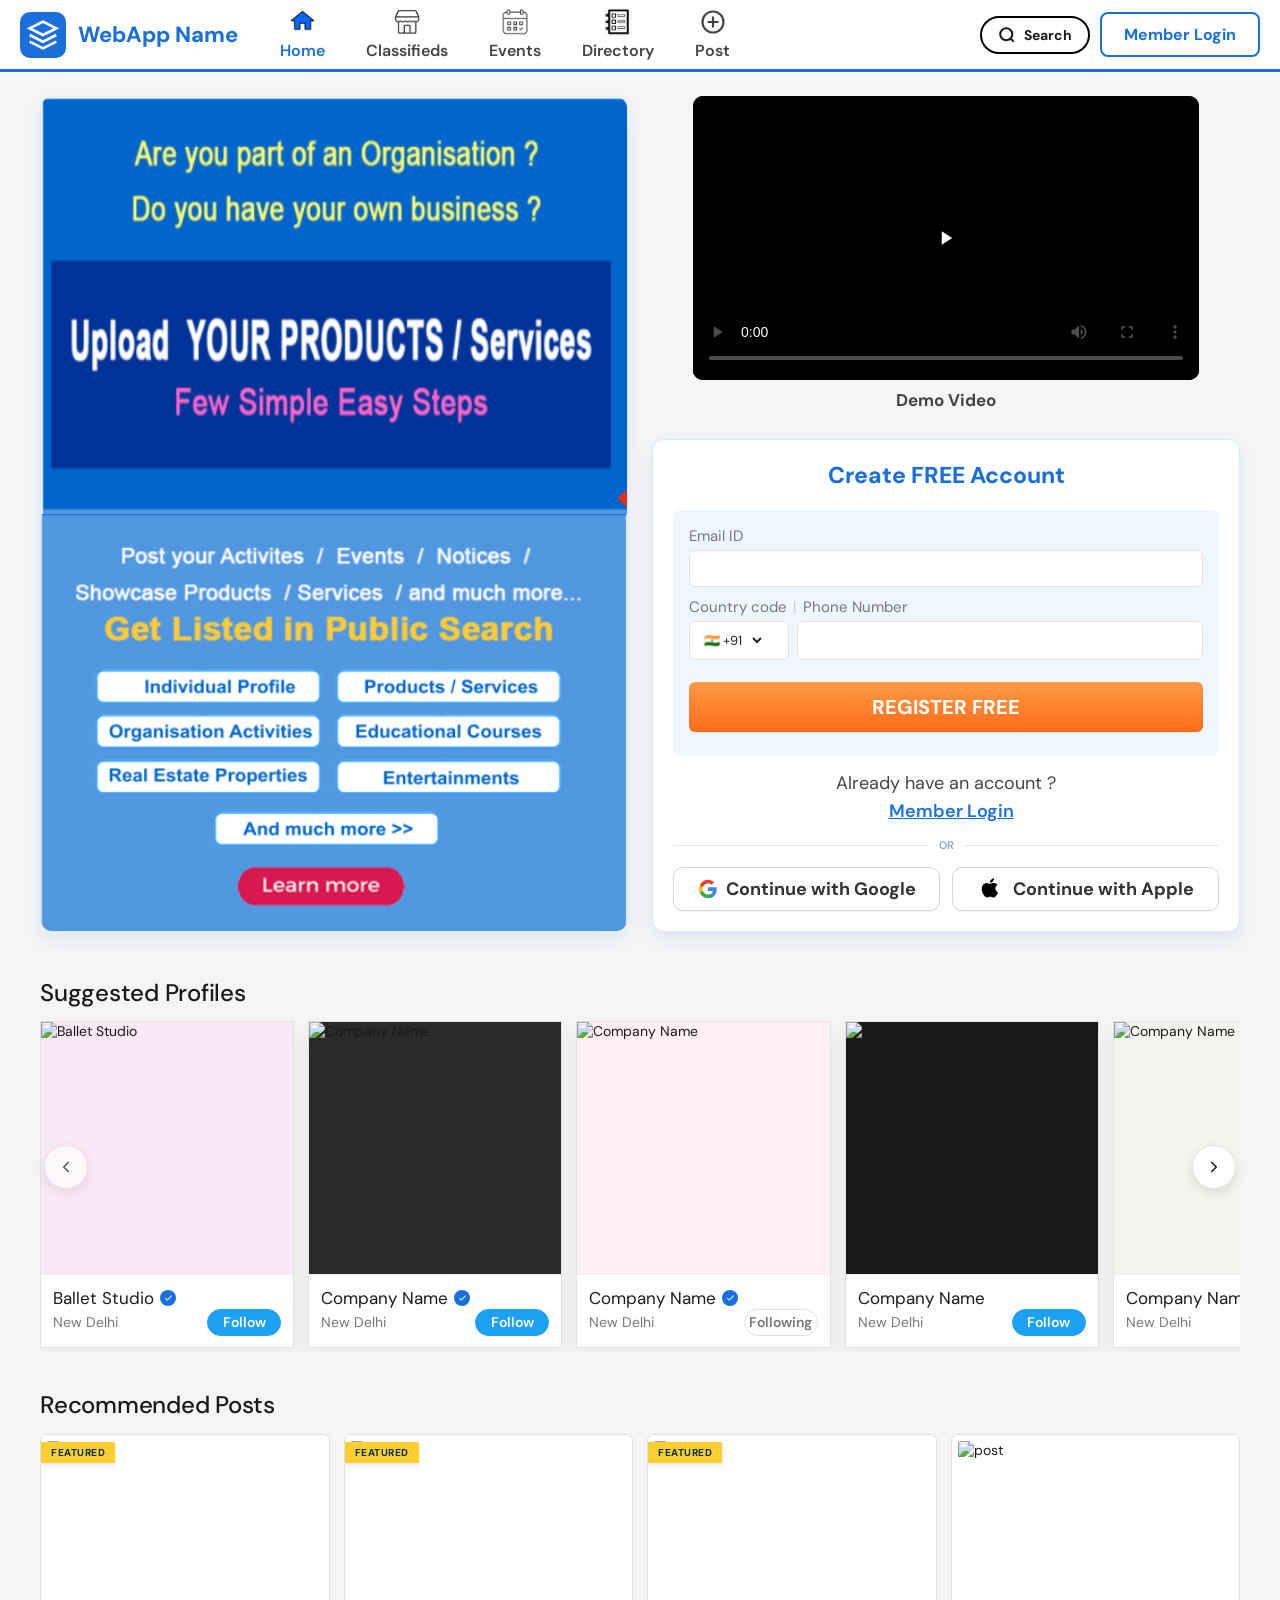
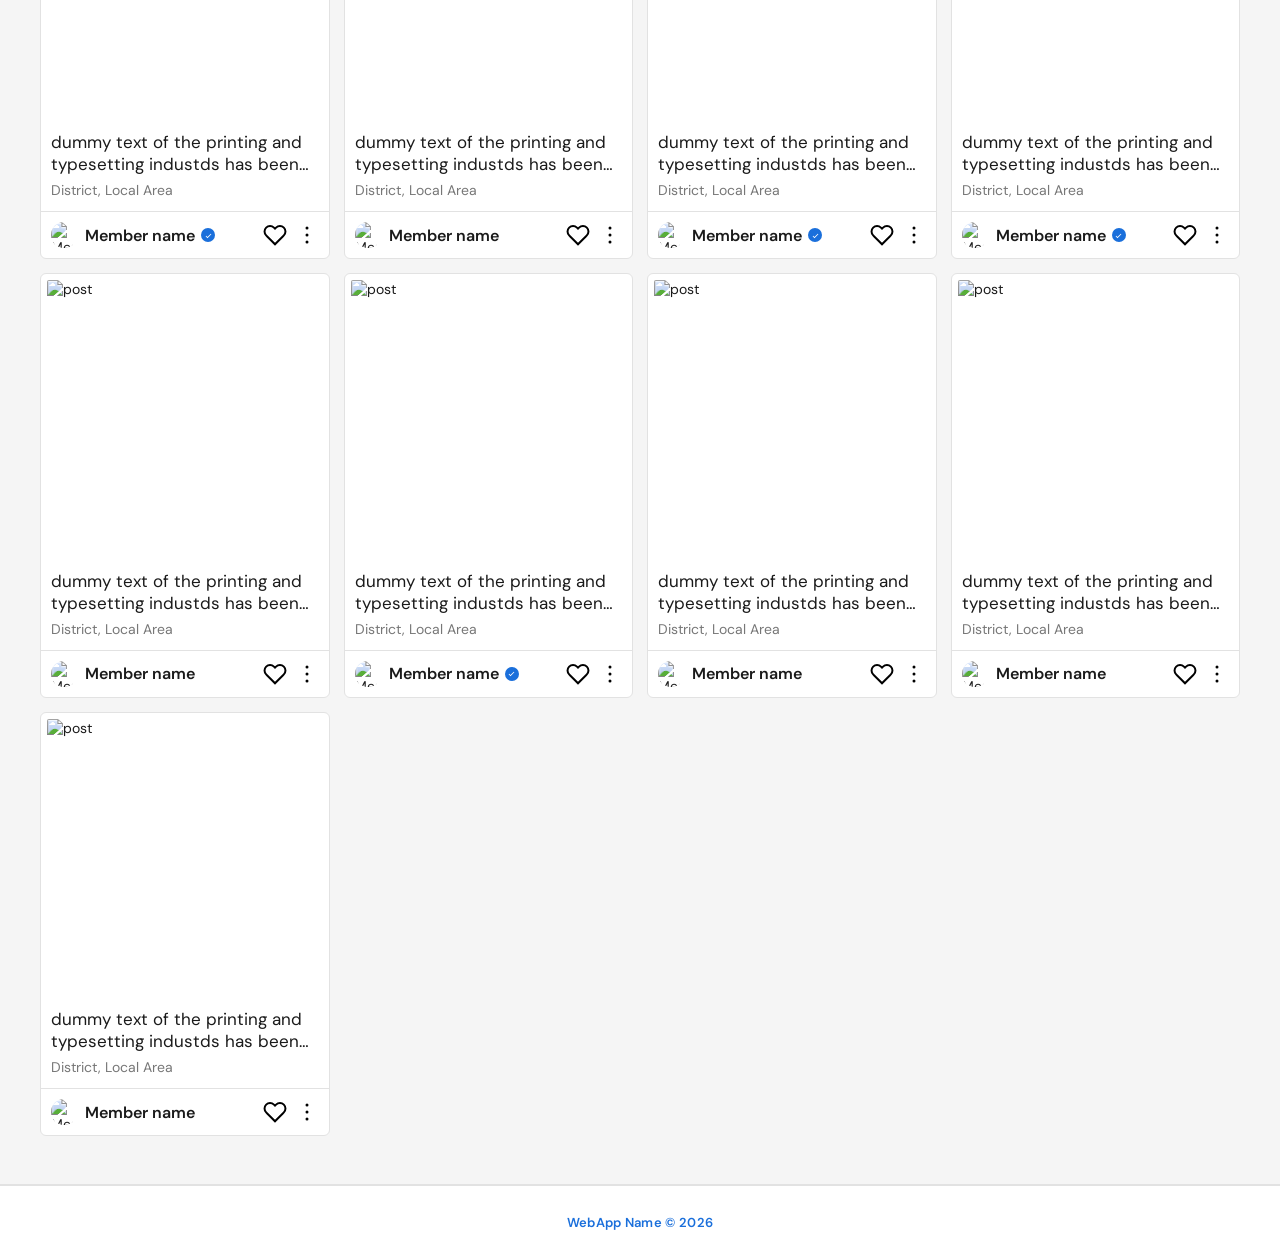
==== commit a21d6a6e: "refactor: folder structure" ====
--- a/index.html
+++ b/index.html
@@ -8,30 +8,30 @@
   <link href="https://fonts.googleapis.com/css2?family=DM+Sans:wght@400;500;600;700&family=DM+Serif+Display&display=swap" rel="stylesheet" />
   
   <!-- Base Styles -->
-  <link rel="stylesheet" href="style.css" />
+  <link rel="stylesheet" href="app/style.css" />
   
   <!-- Component Styles -->
-  <link rel="stylesheet" href="components/header/header.css" />
-  <link rel="stylesheet" href="components/sections/hero/hero.css" />
-  <link rel="stylesheet" href="components/sections/profiles/profiles.css" />
-  <link rel="stylesheet" href="components/sections/posts/posts.css" />
-  <link rel="stylesheet" href="components/sections/footer/footer.css" />
+  <link rel="stylesheet" href="app/components/header/header.css" />
+  <link rel="stylesheet" href="app/components/sections/hero/hero.css" />
+  <link rel="stylesheet" href="app/components/sections/profiles/profiles.css" />
+  <link rel="stylesheet" href="app/components/sections/posts/posts.css" />
+  <link rel="stylesheet" href="app/components/sections/footer/footer.css" />
 </head>
 <body>
 
   <!-- Component Data -->
-  <script src="components/header/header_data.js"></script>
-  <script src="components/sections/hero/hero_data.js"></script>
-  <script src="components/sections/profiles/profiles_data.js"></script>
-  <script src="components/sections/posts/posts_data.js"></script>
-  <script src="components/sections/footer/footer_data.js"></script>
+  <script src="app/components/header/header_data.js"></script>
+  <script src="app/components/sections/hero/hero_data.js"></script>
+  <script src="app/components/sections/profiles/profiles_data.js"></script>
+  <script src="app/components/sections/posts/posts_data.js"></script>
+  <script src="app/components/sections/footer/footer_data.js"></script>
 
   <!-- Component Scripts -->
-  <script src="components/header/header.js" defer></script>
-  <script src="components/sections/hero/hero.js" defer></script>
-  <script src="components/sections/profiles/profiles.js" defer></script>
-  <script src="components/sections/posts/posts.js" defer></script>
-  <script src="components/sections/footer/footer.js" defer></script>
+  <script src="app/components/header/header.js" defer></script>
+  <script src="app/components/sections/hero/hero.js" defer></script>
+  <script src="app/components/sections/profiles/profiles.js" defer></script>
+  <script src="app/components/sections/posts/posts.js" defer></script>
+  <script src="app/components/sections/footer/footer.js" defer></script>
 
   <!-- NAVBAR -->
   <nav class="navbar" id="navbar"></nav>
--- a/app/style.css
+++ b/app/style.css
@@ -0,0 +1,48 @@
+*, *::before, *::after { box-sizing: border-box; margin: 0; padding: 0; }
+
+:root {
+  --font-scale: 1;
+  --blue: #1a6fdb;
+  --blue-dark: #1558b0;
+  --blue-hero: #1565c7;
+  --blue-hero-dark: #0d3f82;
+  --orange: #ff6b1a;
+  --yellow: #ffd600;
+  --green: #2e7d32;
+  --text: #1a1a1a;
+  --text-mid: #444;
+  --text-light: #777;
+  --border: #e2e2e2;
+  --bg: #f5f5f5;
+  --white: #fff;
+  --premium: #d4a017;
+  --radius: 6px;
+  --font: 'DM Sans', sans-serif;
+}
+
+body { font-family: var(--font); background: var(--bg); color: var(--text); font-size: calc(14px * var(--font-scale)); }
+img { max-width: 100%; height: auto; }
+
+.section-header {
+  font-size: calc(20px * var(--font-scale));
+  font-weight: 700;
+  margin: 20px 0 12px;
+  color: var(--text);
+}
+
+
+/* ── MAIN LAYOUT ── */
+.main { max-width: 1280px; margin: 0 auto; padding: 24px 40px; }
+
+@media (max-width: 1024px) {
+  .main { padding: 20px 24px; }
+}
+
+@media (max-width: 768px) {
+  :root { --font-scale: 0.92; }
+  .main { padding: 16px; }
+}
+
+@media (max-width: 480px) {
+  :root { --font-scale: 0.88; }
+}
--- a/app/components/header/header.css
+++ b/app/components/header/header.css
@@ -0,0 +1,1060 @@
+/* ── NAVBAR ── */
+.navbar {
+  background: var(--white);
+  border-bottom: 3px solid var(--blue);
+  /* border-bottom: 1px solid var(--border); */
+  display: flex;
+  align-items: center;
+  gap: 0;
+  padding: 0 20px;
+  min-height: 64px;
+  position: sticky;
+  top: 0;
+  z-index: 100;
+  flex-wrap: nowrap;
+  max-width: 1280px;
+  width: 100%;
+  margin: 0 auto;
+}
+@media (max-width: 1024px) {
+  .navbar {
+    display: grid !important;
+    grid-template-areas: 
+      "logo right"
+      "links links";
+    grid-template-columns: auto 1fr;
+    padding: 12px 18px;
+    height: auto;
+    min-height: 70px;
+    gap: 15px 12px;
+  }
+  .nav-logo {
+    grid-area: logo;
+    margin-right: 0;
+    gap: 12px;
+    font-size: calc(18px * var(--font-scale));
+  }
+  .nav-right {
+    grid-area: right;
+    display: flex;
+    justify-content: flex-end;
+    align-items: center;
+    gap: 10px;
+  }
+  .nav-links {
+    grid-area: links;
+    display: flex !important;
+    justify-content: space-between;
+    gap: 2px;
+    margin: 0;
+    padding: 12px 0 6px;
+    border-top: 1px solid var(--border);
+    width: 100%;
+  }
+  .nav-links a {
+    padding: 6px;
+    font-size: calc(13px * var(--font-scale));
+    gap: 5px;
+    flex: 1;
+    min-width: 0;
+    text-align: center;
+  }
+  .nav-links a svg {
+    width: 26px;
+    height: 26px;
+  }
+}
+
+@media (max-width: 768px) {
+  .navbar {
+    padding: 10px 16px;
+    min-height: 60px;
+    gap: 12px 10px;
+  }
+  .nav-logo {
+    gap: 10px;
+  }
+  .nav-logo-icon {
+    width: 36px;
+    height: 36px;
+  }
+  .nav-logo-icon svg {
+    width: 22px;
+    height: 22px;
+  }
+  .logo-text {
+    font-size: calc(16px * var(--font-scale));
+  }
+  .btn-member-login {
+    padding: 8px 14px;
+    font-size: calc(13px * var(--font-scale));
+  }
+  .nav-search-btn {
+    padding: 6px 12px;
+    font-size: calc(18px * var(--font-scale));
+    gap: 6px;
+  }
+  .nav-search-btn svg {
+    width: 16px;
+    height: 16px;
+  }
+  .nav-links a {
+    font-size: calc(11px * var(--font-scale));
+  }
+  .nav-links a svg {
+    width: 24px;
+    height: 24px;
+  }
+}
+
+.nav-logo {
+  display: flex;
+  align-items: center;
+  gap: 12px;
+  font-weight: 800;
+  font-size: calc(22px * var(--font-scale));
+  color: var(--blue);
+  white-space: nowrap;
+  margin-right: 24px;
+  text-decoration: none;
+}
+.nav-logo,
+.nav-links,
+.nav-right {
+  min-width: 0;
+}
+.nav-logo-icon {
+  width: 46px;
+  height: 46px;
+  background: var(--blue);
+  border-radius: 10px;
+  display: flex;
+  align-items: center;
+  justify-content: center;
+}
+.nav-logo-icon svg {
+  width: 32px;
+  height: 32px;
+}
+.nav-links {
+  display: flex;
+  align-items: center;
+  gap: 5px;
+  flex: 1;
+}
+
+.nav-links a {
+  display: flex;
+  flex-direction: column;
+  align-items: center;
+  gap: 4px;
+  padding: 8px 18px;
+  text-decoration: none;
+  color: var(--text-mid);
+  font-size: calc(16px * var(--font-scale));
+  font-weight: 600;
+  border-radius: 12px;
+  transition: color 0.18s ease, background 0.18s ease, box-shadow 0.18s ease;
+  flex-shrink: 0;
+}
+.nav-links a svg,
+.nav-links a img {
+  width: 28px;
+  height: 28px;
+  transition: transform 0.18s ease;
+}
+.nav-links a .icon-outline {
+  display: block;
+}
+.nav-links a .icon-fill {
+  display: none;
+}
+.nav-links a svg .icon-outline {
+  fill: none;
+  stroke: currentColor;
+  stroke-width: 1.85;
+  stroke-linecap: round;
+  stroke-linejoin: round;
+}
+.nav-links a svg .icon-fill {
+  fill: currentColor;
+}
+.nav-links a:hover {
+  color: #1456a9;
+  background: #eff5ff;
+}
+.nav-links a:hover svg { 
+  transform: translateY(-1px);
+}
+.nav-links a.active {
+  color: var(--blue);
+  background: transparent;
+  box-shadow: none;
+  position: relative;
+}
+.nav-links a.active svg {
+  fill: currentColor;
+}
+.nav-links a.active .icon-outline {
+  display: none;
+}
+.nav-links a.active .icon-fill {
+  display: block;
+}
+.nav-right {
+  display: flex;
+  align-items: center;
+  gap: 10px;
+  flex-shrink: 0;
+}
+.nav-burger-btn {
+  display: none;
+  appearance: none;
+  border: 1px solid var(--border);
+  background: white;
+  border-radius: 6px;
+  width: 38px;
+  height: 38px;
+  padding: 0;
+  cursor: pointer;
+  align-items: center;
+  justify-content: center;
+  flex-direction: column;
+  gap: 3px;
+}
+.nav-burger-btn span {
+  display: block;
+  width: 16px;
+  height: 2px;
+  border-radius: 999px;
+  background: var(--text);
+  transition: transform 0.18s ease, opacity 0.18s ease;
+}
+.nav-search-btn {
+  background: white;
+  border: 2px solid black;
+  cursor: pointer;
+  padding: 8px 16px;
+  color: var(--text);
+  display: flex;
+  align-items: center;
+  gap: 8px;
+  border-radius: 50px;
+  font-family: var(--font);
+  font-weight: 700;
+  font-size: calc(14px * var(--font-scale));
+  transition: all 0.2s cubic-bezier(0.4, 0, 0.2, 1);
+  white-space: nowrap;
+}
+
+.nav-search-btn:hover {
+  border-color: var(--blue);
+  color: var(--blue);
+  background: #f8fbff;
+  box-shadow: 0 2px 8px rgba(26, 111, 219, 0.08);
+}
+
+.nav-search-btn svg {
+  width: 18px;
+  height: 18px;
+  fill: none;
+  stroke: currentColor;
+  stroke-width: 2.8;
+}
+
+@media (max-width: 640px) {
+  .nav-search-btn {
+    padding: 6px 12px;
+    gap: 6px;
+    font-size: calc(12px * var(--font-scale));
+  }
+  .nav-search-btn svg {
+    width: 16px;
+    height: 16px;
+  }
+}
+
+.btn-member-login {
+  background: white;
+  color: var(--blue);
+  border: 2px solid var(--blue);
+  cursor: pointer;
+  padding: 10px 22px;
+  border-radius: 8px;
+  font-size: calc(16px * var(--font-scale));
+  font-weight: 700;
+  font-family: var(--font);
+  white-space: nowrap;
+  transition: all 0.2s ease;
+}
+
+.btn-member-login:hover {
+  background: #eef2ff;
+  transform: translateY(-1px);
+}
+
+/* Mobile view adjustments handled in the first media query block */
+
+/* Media queries simplified and consolidated above */
+
+
+/* ── SEARCH BAR ── */
+.search-bar {
+  display: none; /* Commented out for now */
+  background: #f5f7fa;
+  border-bottom: 1px solid var(--border);
+  padding: 10px 16px;
+  align-items: center;
+  gap: 12px;
+  flex-wrap: wrap;
+  max-width: 1280px;
+  margin: 0 auto;
+}
+@media (max-width: 768px) {
+  .search-bar {
+    padding: 12px;
+    gap: 10px;
+    display: flex;
+    flex-direction: row;
+    flex-wrap: wrap;
+  }
+  .search-pill {
+    flex: 1 1 calc(50% - 5px);
+    max-width: calc(50% - 5px);
+    order: 1;
+    height: 46px;
+    padding: 0 12px;
+  }
+  #locationPill { order: 1; }
+  #selectPill { order: 2; }
+  
+  .search-input-pill {
+    order: 3;
+    flex: 1 1 100%;
+    width: 100%;
+    height: 48px;
+  }
+  .btn-categories { 
+    order: 4;
+    flex: 1 1 100%;
+    height: 46px;
+  }
+}
+
+.btn-categories:hover {
+  transform: translateY(-1px);
+}
+
+@media (max-width: 640px) {
+  .navbar {
+    padding: 8px 6px;
+  }
+  .nav-logo {
+    font-size: calc(12px * var(--font-scale));
+  }
+  .nav-logo-icon {
+    width: 28px;
+    height: 28px;
+  }
+  .nav-logo-icon svg {
+    width: 16px;
+    height: 16px;
+  }
+  .logo-text {
+    font-size: calc(13px * var(--font-scale));
+  }
+  .nav-right {
+    gap: 4px;
+  }
+  .btn-member-login {
+    padding: 6px 12px;
+    font-size: calc(11px * var(--font-scale));
+  }
+  .nav-search-btn {
+    padding: 4px 10px;
+    font-size: calc(10px * var(--font-scale));
+    gap: 4px;
+  }
+  .nav-search-btn svg {
+    width: 14px;
+    height: 14px;
+  }
+  .nav-links a {
+    font-size: calc(9px * var(--font-scale));
+  }
+
+  .search-bar {
+    padding: 10px;
+    gap: 8px;
+  }
+  .search-pill {
+    flex: 1 1 calc(50% - 4px);
+    max-width: calc(50% - 4px);
+    height: 42px;
+    font-size: calc(13px * var(--font-scale));
+  }
+  .search-input-pill {
+    height: 46px;
+  }
+}
+
+.search-pill {
+  display: flex;
+  align-items: center;
+  gap: 10px;
+  height: 48px;
+  padding: 0 20px;
+  border: 1.5px solid var(--border);
+  border-radius: 50px;
+  background: white;
+  font-size: calc(15px * var(--font-scale));
+  color: var(--text);
+  font-weight: 500;
+  cursor: pointer;
+  white-space: nowrap;
+  user-select: none;
+  flex-shrink: 0;
+  transition: all 0.2s cubic-bezier(0.4, 0, 0.2, 1);
+}
+.search-pill:hover { 
+  border-color: var(--blue); 
+  background: #f8fbff;
+  box-shadow: 0 2px 8px rgba(26, 111, 219, 0.08);
+}
+.search-pill svg { 
+  width: 16px; 
+  height: 16px; 
+  flex-shrink: 0; 
+}
+.search-pill-icon {
+  color: var(--blue);
+  stroke: currentColor;
+  fill: none;
+  stroke-width: 2;
+  width: 20px;
+  height: 20px;
+}
+.search-pill .chevron {
+  width: 14px;
+  height: 14px;
+  stroke: #666;
+  fill: none;
+  stroke-width: 2.5;
+  margin-left: 2px;
+}
+.search-pill span {
+  overflow: hidden;
+  text-overflow: ellipsis;
+  white-space: nowrap;
+}
+.search-pill select {
+  border: none;
+  outline: none;
+  font-size: calc(13px * var(--font-scale));
+  font-family: var(--font);
+  color: var(--text-mid);
+  background: none;
+  cursor: pointer;
+  padding: 0;
+  appearance: none;
+  -webkit-appearance: none;
+}
+.search-input-pill {
+  flex: 1;
+  display: flex;
+  align-items: center;
+  gap: 12px;
+  height: 48px;
+  padding: 0 6px 0 20px;
+  border: 1.5px solid var(--border);
+  border-radius: 50px;
+  background: white;
+  min-width: 0;
+  transition: all 0.2s;
+}
+.search-input-pill:focus-within {
+  border-color: var(--blue);
+  box-shadow: 0 2px 8px rgba(26, 111, 219, 0.08);
+}
+.search-input-pill input {
+  border: none;
+  outline: none;
+  font-size: calc(15px * var(--font-scale));
+  font-family: var(--font);
+  color: var(--text);
+  flex: 1;
+  width: 100%;
+  background: none;
+  font-weight: 400;
+}
+.search-input-pill input::placeholder { color: #aaa; }
+.btn-search-circle {
+  background: var(--blue);
+  border: none;
+  cursor: pointer;
+  width: 38px;
+  height: 38px;
+  border-radius: 50%;
+  display: flex;
+  align-items: center;
+  justify-content: center;
+  flex-shrink: 0;
+  transition: transform 0.2s, background 0.2s;
+}
+.btn-search-circle:hover {
+  background: var(--blue-dark);
+  transform: scale(1.05);
+}
+.btn-search-circle svg {
+  width: 18px;
+  height: 18px;
+  stroke: white;
+  fill: none;
+  stroke-width: 2.5;
+}
+.btn-categories {
+  background: var(--blue);
+  border: none;
+  color: white;
+  cursor: pointer;
+  height: 48px;
+  padding: 0 28px;
+  border-radius: 50px;
+  font-size: calc(17px * var(--font-scale));
+  font-weight: 700;
+  font-family: var(--font);
+  display: flex;
+  align-items: center;
+  gap: 12px;
+  white-space: nowrap;
+  transition: all 0.2s cubic-bezier(0.4, 0, 0.2, 1);
+  box-shadow: 0 4px 12px rgba(26, 111, 219, 0.2);
+}
+.btn-categories:hover { 
+  background: var(--blue-dark); 
+  transform: translateY(-1px);
+  box-shadow: 0 6px 16px rgba(26, 111, 219, 0.3);
+}
+.btn-categories svg {
+  width: 22px;
+  height: 22px;
+  stroke: white;
+  fill: none;
+  stroke-width: 2.2;
+}
+
+/* ── ALL CATEGORIES TABS (FLIPKART STYLE) ── */
+.categories-tabs-row {
+  display: grid;
+  grid-template-columns: repeat(6, minmax(0, 1fr));
+  gap: 10px;
+  padding-bottom: 16px;
+  margin-bottom: 16px;
+  border-bottom: 1px solid #edf1f8;
+}
+
+.category-tab {
+  border: 1px solid #e7ecf4;
+  background: #f9fbff;
+  border-radius: 12px;
+  padding: 10px 8px;
+  display: flex;
+  flex-direction: column;
+  align-items: center;
+  justify-content: center;
+  gap: 8px;
+  cursor: pointer;
+  min-height: 92px;
+  transition: transform 0.2s ease, box-shadow 0.2s ease, border-color 0.2s ease, background 0.2s ease;
+}
+
+.category-tab:hover {
+  transform: translateY(-1px);
+  box-shadow: 0 8px 16px rgba(18, 37, 63, 0.1);
+}
+
+.category-tab.active {
+  border-color: #a9c4ff;
+  background: #eef4ff;
+  box-shadow: 0 8px 20px rgba(23, 102, 219, 0.14);
+}
+
+.category-tab img {
+  width: 34px;
+  height: 34px;
+  object-fit: contain;
+}
+
+.category-tab span {
+  font-size: calc(13px * var(--font-scale));
+  font-weight: 700;
+  line-height: 1.2;
+  color: var(--text);
+}
+
+.category-tab-panel {
+  border: 1px solid #e8edf5;
+  border-radius: 14px;
+  padding: 16px;
+  background: linear-gradient(180deg, #ffffff 0%, #fbfdff 100%);
+}
+
+.category-panel-head {
+  display: flex;
+  align-items: center;
+  justify-content: space-between;
+  gap: 10px;
+  margin-bottom: 14px;
+}
+
+.category-panel-title {
+  display: flex;
+  align-items: center;
+  gap: 10px;
+}
+
+.category-panel-title img {
+  width: 30px;
+  height: 30px;
+  object-fit: contain;
+}
+
+.category-panel-title h4 {
+  margin: 0;
+  font-size: calc(20px * var(--font-scale));
+  font-weight: 800;
+  color: #0f2b5a;
+}
+
+.category-panel-viewall {
+  border: none;
+  border-radius: 999px;
+  background: var(--blue);
+  color: #fff;
+  padding: 8px 14px;
+  font-size: calc(12px * var(--font-scale));
+  font-weight: 700;
+  cursor: pointer;
+}
+
+.subcategory-pills {
+  display: flex;
+  flex-wrap: wrap;
+  gap: 10px;
+}
+
+.subcategory-pill {
+  border: 1px solid #dfe8f7;
+  background: #fff;
+  border-radius: 999px;
+  padding: 8px 12px;
+  color: #2e3d57;
+  font-size: calc(13px * var(--font-scale));
+  font-weight: 600;
+  cursor: pointer;
+  transition: border-color 0.2s ease, color 0.2s ease, transform 0.15s ease;
+}
+
+.subcategory-pill:hover {
+  border-color: #90b2ff;
+  color: var(--blue);
+  transform: translateY(-1px);
+}
+
+@media (max-width: 768px) {
+  .all-categories-dropdown-v2 {
+    width: auto !important;
+    right: 10px !important;
+    left: 10px !important;
+    top: calc(env(safe-area-inset-top, 0px) + 86px) !important;
+    bottom: auto !important;
+    border-radius: 16px !important;
+    padding: 20px !important;
+    max-height: calc(100vh - 100px) !important;
+  }
+  .categories-tabs-row {
+    display: flex;
+    overflow-x: auto;
+    gap: 10px;
+    padding-bottom: 12px;
+    scrollbar-width: none;
+  }
+  .categories-tabs-row::-webkit-scrollbar {
+    display: none;
+  }
+  .category-tab {
+    flex: 0 0 94px;
+    min-height: 88px;
+    padding: 10px 6px;
+  }
+  .category-tab img {
+    width: 30px;
+    height: 30px;
+  }
+  .category-tab span {
+    font-size: calc(12px * var(--font-scale));
+  }
+  .category-tab-panel {
+    padding: 12px;
+    border-radius: 12px;
+  }
+  .category-panel-title h4 {
+    font-size: calc(17px * var(--font-scale));
+  }
+  .category-panel-viewall {
+    padding: 7px 12px;
+    font-size: calc(11px * var(--font-scale));
+  }
+  .subcategory-pill {
+    font-size: calc(12px * var(--font-scale));
+    padding: 7px 11px;
+  }
+}
+@media (max-width: 768px) {
+  .search-input-pill input { padding: 4px 0; }
+  .search-input-pill .btn-search-circle {
+    width: 36px;
+    height: 36px;
+  }
+}
+
+@keyframes dropIn {
+  from { opacity: 0; transform: translateY(-6px); }
+  to   { opacity: 1; transform: translateY(0); }
+}
+
+
+/* ── MODALS ── */
+:root {
+  --modal-purple: #6c5ce7;
+  --modal-blue: #1a6fdb;
+  --modal-orange: linear-gradient(180deg, #ff9b44 0%, #ff6b1a 100%);
+  --modal-bg-fields: #eef7ff;
+}
+
+.modal-overlay {
+  position: fixed;
+  top: 0;
+  left: 0;
+  width: 100%;
+  height: 100%;
+  background: rgba(0, 0, 0, 0.5);
+  backdrop-filter: blur(2px);
+  display: none; /* hidden by default */
+  align-items: center;
+  justify-content: center;
+  z-index: 2000;
+  padding: 20px;
+}
+
+.modal-overlay.active {
+  display: flex;
+}
+
+.modal-container {
+  background: white;
+  width: 100%;
+  max-width: 420px;
+  border-radius: 12px;
+  box-shadow: 0 10px 40px rgba(0, 0, 0, 0.15);
+  position: relative;
+  animation: dropIn 0.3s ease;
+  overflow: hidden;
+  padding: 30px 25px;
+}
+
+.modal-close {
+  position: absolute;
+  top: 15px;
+  right: 15px;
+  background: none;
+  border: none;
+  font-size: calc(32px * var(--font-scale));
+  cursor: pointer;
+  color: #888;
+}
+
+.modal-title {
+  text-align: center;
+  font-size: calc(22px * var(--font-scale));
+  font-weight: 800;
+  color: var(--modal-blue);
+  margin-bottom: 25px;
+  font-family: var(--font);
+}
+
+/* Form Styles */
+.modal-form-bg {
+  background: var(--modal-bg-fields);
+  padding: 20px;
+  margin: 0 -25px 20px;
+  border-radius: 0;
+}
+
+.modal-group {
+  margin-bottom: 15px;
+}
+
+.modal-label {
+  display: block;
+  font-size: calc(16px * var(--font-scale));
+  font-weight: 600;
+  color: #666;
+  margin-bottom: 5px;
+}
+
+.modal-input {
+  width: 100%;
+  padding: 10px 12px;
+  border: 1.5px solid #d1d5db;
+  border-radius: 6px;
+  font-size: calc(15px * var(--font-scale));
+  font-family: var(--font);
+  outline: none;
+  background: white;
+  transition: border-color 0.2s;
+}
+
+.modal-input:focus {
+  border-color: var(--modal-purple);
+}
+
+.modal-row {
+  display: flex;
+  gap: 10px;
+  align-items: center;
+}
+
+.modal-pipe {
+  color: #ccc;
+  font-size: calc(14px * var(--font-scale));
+}
+
+/* Button styles */
+.modal-btn-primary {
+  width: 100%;
+  padding: 12px;
+  border: none;
+  border-radius: 6px;
+  color: white;
+  font-size: calc(20px * var(--font-scale));
+  font-weight: 800;
+  cursor: pointer;
+  margin-top: 5px;
+  font-family: var(--font);
+  transition: opacity 0.2s;
+}
+
+.modal-btn-primary:hover {
+  opacity: 0.9;
+}
+
+.modal-btn-login {
+  background: var(--modal-blue);
+}
+
+.modal-btn-register {
+  background: var(--modal-orange);
+  text-transform: uppercase;
+}
+
+/* Footer / Switch link */
+.modal-switch-text {
+  text-align: center;
+  font-size: calc(18px * var(--font-scale));
+  color: #444;
+  margin: 20px 0 10px;
+  display: flex;
+  flex-direction: column;
+  gap: 4px;
+}
+
+.modal-switch-link {
+  color: var(--modal-blue);
+  text-decoration: underline;
+  cursor: pointer;
+  font-weight: 600;
+  margin-left: 10px
+}
+
+/* Divider */
+.modal-divider {
+  display: flex;
+  align-items: center;
+  gap: 10px;
+  margin: 15px 0;
+}
+
+.modal-divider::before,
+.modal-divider::after {
+  content: "";
+  flex: 1;
+  height: 1px;
+  background: #e2e8f0;
+}
+
+.modal-divider span {
+  font-size: calc(11px * var(--font-scale));
+  color: #94a3b8;
+  font-weight: 600;
+  text-transform: uppercase;
+}
+
+/* Social Buttons */
+.modal-social-row {
+  display: flex;
+  flex-direction: column;
+  gap: 10px;
+}
+
+.modal-social-btn {
+  display: flex;
+  align-items: center;
+  justify-content: center;
+  gap: 10px;
+  width: 100%;
+  padding: 9px;
+  border: 1.5px solid #d1d5db;
+  background: white;
+  border-radius: 6px;
+  font-size: calc(18px * var(--font-scale));
+  font-weight: 600;
+  color: #333;
+  cursor: pointer;
+  font-family: var(--font);
+}
+
+.modal-social-btn svg {
+  width: 22px;
+  height: 22px;
+}
+
+/* Login specific extras */
+.modal-extra-row {
+  display: flex;
+  justify-content: space-between;
+  align-items: center;
+  font-size: calc(15px * var(--font-scale));
+  margin-top: -5px;
+  margin-bottom: 15px;
+}
+
+.modal-remember {
+  display: flex;
+  align-items: center;
+  gap: 5px;
+  color: #555;
+}
+
+.modal-forgot {
+  color: var(--modal-blue);
+  text-decoration: underline;
+  cursor: pointer;
+}
+
+/* Phone selection in register */
+.modal-phone-country {
+  border: 1.5px solid #d1d5db;
+  border-radius: 6px;
+  padding: 10px 12px;
+  background: white;
+  display: flex;
+  align-items: center;
+  gap: 5px;
+  font-size: calc(15px * var(--font-scale));
+  min-width: 115px;
+}
+
+.modal-phone-country select {
+  border: none;
+  outline: none;
+  background: transparent;
+  cursor: pointer;
+}
+
+/* ── FEED NAV RIGHT ── */
+.feed-nav-right {
+  display: flex;
+  align-items: center;
+  gap: 12px;
+}
+.feed-icon-btn {
+  background: #f0f2f5;
+  border: 1px solid #f0f2f5;
+  cursor: pointer;
+  width: 42px;
+  height: 42px;
+  border-radius: 50%;
+  display: flex;
+  align-items: center;
+  justify-content: center;
+  position: relative;
+  transition: all 0.2s;
+  padding: 0;
+}
+.feed-icon-btn:hover {
+  background: #e4e6eb;
+  transform: scale(1.05);
+}
+.feed-icon-btn svg {
+  width: 30px;
+  height: 30fpx;
+}
+.feed-icon-btn.badge-btn .badge {
+  position: absolute;
+  top: -6px;
+  right: -6px;
+  background: #e41e3f;
+  color: white;
+  font-size: 11px;
+  font-weight: 800;
+  padding: 2px 5px;
+  border-radius: 10px;
+  border: 2px solid white;
+  font-family: var(--font);
+  line-height: 1;
+}
+.feed-profile-btn {
+  background: transparent;
+  border: none;
+  display: flex;
+  align-items: flex-end;
+  gap: 4px;
+  cursor: pointer;
+  padding: 0;
+  margin-left: 5px;
+  position: relative;
+}
+.feed-profile-btn img {
+  width: 44px;
+  height: 44px;
+  border-radius: 50%;
+  object-fit: cover;
+}
+.feed-profile-btn .chevron {
+  width: 14px;
+  height: 14px;
+  stroke: black;
+  stroke-width: 2.5;
+  fill: none;
+  margin-bottom: 2px;
+}
+@media (max-width: 1024px) {
+  .feed-nav-right .nav-burger-btn {
+    display: flex;
+  }
+}
+@media (max-width: 768px) {
+  .feed-icon-btn {
+    width: 38px;
+    height: 38px;
+  }
+  .feed-icon-btn svg {
+    width: 18px;
+    height: 18px;
+  }
+  .feed-profile-btn img {
+    width: 38px;
+    height: 38px;
+  }
+}
--- a/app/components/sections/hero/hero.css
+++ b/app/components/sections/hero/hero.css
@@ -0,0 +1,430 @@
+/* ── HERO ── */
+.hero-row {
+  display: grid;
+  grid-template-columns: 1fr 1fr;
+  gap: 24px;
+  margin-bottom: 24px;
+  align-items: stretch;
+}
+
+/* ── LEFT BANNER ── */
+.hero-banner {
+  border-radius: 12px;
+  overflow: hidden;
+  display: flex;
+  flex-direction: column;
+  background: transparent;
+  height: 100%;
+  border: 1px solid #d7e9ff;
+  box-shadow: 0 8px 20px rgba(26, 111, 219, 0.1);
+}
+
+.hero-image-split {
+  display: flex;
+  flex-direction: column;
+  gap: 0;
+  height: 100%;
+}
+.hero-image-panel {
+  flex: 1;
+  min-height: 0;
+}
+.hero-image-panel img {
+  width: 100%;
+  height: 100%;
+  display: block;
+  object-fit: fill;
+  border-radius: 0;
+}
+
+.banner-top {
+  background: #1e6ed4;
+  padding: 18px 20px 14px;
+  text-align: center;
+}
+.banner-top p {
+  color: #ffe600;
+  font-size: calc(15px * var(--font-scale));
+  font-weight: 700;
+  line-height: 1.5;
+}
+
+.banner-mid {
+  padding: 6px 6px;
+}
+.banner-mid-left {
+  background: #0d3a80;
+  padding: 6px 6px;
+}
+.upload-title {
+  font-size: calc(22px * var(--font-scale));
+  font-weight: 800;
+  color: #ffffff;
+  text-align: center;
+  letter-spacing: -0.3px;
+  line-height: 1.2;
+}
+.upload-sub {
+  text-align: center;
+  font-size: calc(15px * var(--font-scale));
+  font-weight: 700;
+  color: #ff69b4;
+  margin-top: 6px;
+}
+
+.banner-bot {
+  background: #2f8dff;
+  padding: 16px 18px;
+  flex: 1;
+  display: flex;
+  flex-direction: column;
+  align-items: center;
+}
+.post-line {
+  font-size: calc(13px * var(--font-scale));
+  color: #d6eaff;
+  text-align: center;
+  line-height: 1.6;
+  margin-bottom: 8px;
+}
+.list-text {
+  font-size: calc(15px * var(--font-scale));
+  font-weight: 800;
+  color: #ffe600;
+  text-align: center;
+  margin-bottom: 14px;
+}
+.tags-grid {
+  display: grid;
+  grid-template-columns: 1fr 1fr;
+  gap: 7px;
+  width: 100%;
+  margin-bottom: 10px;
+}
+.hero-tag {
+  background: rgba(255, 255, 255, 0.18);
+  border: 1.5px solid rgba(255, 255, 255, 0.55);
+  color: #ffffff;
+  padding: 7px 10px;
+  border-radius: 22px;
+  font-size: calc(12px * var(--font-scale));
+  font-weight: 600;
+  text-align: center;
+  cursor: pointer;
+}
+.tag-wide {
+  grid-column: 1 / -1;
+  background: rgba(255, 255, 255, 0.22);
+  font-weight: 700;
+}
+.btn-learn-more {
+  margin-top: 10px;
+  background: #e53935;
+  color: #ffffff;
+  border: none;
+  cursor: pointer;
+  padding: 10px 32px;
+  border-radius: 22px;
+  font-size: calc(13px * var(--font-scale));
+  font-weight: 700;
+  font-family: var(--font);
+}
+
+/* ── RIGHT SIDE ── */
+.hero-right {
+  display: flex;
+  flex-direction: column;
+  gap: 24px;
+  min-width: 0;
+  height: 100%;
+}
+
+/* demo video */
+.demo-video {
+  background: transparent;
+  border-radius: var(--radius);
+  overflow: hidden;
+  border: none;
+  padding: 0;
+  box-shadow: none;
+  flex-shrink: 0;
+}
+.demo-player-wrap {
+  position: relative;
+  width: 86%;
+  margin: 0 auto;
+  aspect-ratio: 16 / 9;
+  padding-top: 0;
+  border-radius: 10px;
+  overflow: hidden;
+  background: #000;
+}
+@supports not (aspect-ratio: 16 / 9) {
+  .demo-player-wrap {
+    padding-top: 56.25%;
+  }
+}
+.demo-player {
+  position: absolute;
+  inset: 0;
+  width: 100%;
+  height: 100%;
+  display: block;
+  background: #000;
+  object-fit: cover;
+}
+.demo-play {
+  position: absolute;
+  top: 50%;
+  left: 50%;
+  transform: translate(-50%, -50%);
+  width: 46px;
+  height: 46px;
+  border: none;
+  border-radius: 50%;
+  background: rgba(0, 0, 0, 0.55);
+  display: flex;
+  align-items: center;
+  justify-content: center;
+  cursor: pointer;
+}
+.demo-play svg {
+  width: 18px;
+  height: 18px;
+  fill: white;
+  margin-left: 3px;
+}
+.demo-play.is-hidden {
+  opacity: 0;
+  pointer-events: none;
+}
+.demo-label {
+  text-align: center;
+  font-size: calc(17px * var(--font-scale));
+  color: var(--text-mid);
+  padding: 9px 2px 4px;
+  font-weight: 700;
+}
+
+/* register card */
+.register-card {
+  background: var(--white);
+  border-radius: 12px;
+  padding: 20px;
+  border: 1px solid #d7e9ff;
+  box-shadow: 0 8px 20px rgba(26, 111, 219, 0.1);
+  flex: 1;
+}
+.register-card h3 {
+  text-align: center;
+  font-size: calc(23px * var(--font-scale));
+  font-weight: 800;
+  color: var(--modal-blue);
+  margin-bottom: 20px;
+}
+.register-form-bg {
+  background: var(--modal-bg-fields);
+  padding: 16px;
+  border-radius: 8px;
+}
+.form-group {
+  margin-bottom: 10px;
+}
+.form-group label {
+  display: block;
+  font-size: calc(15px * var(--font-scale));
+  color: var(--text-light);
+  margin-bottom: 4px;
+}
+.form-input {
+  width: 100%;
+  border: 1px solid var(--border);
+  border-radius: 6px;
+  padding: 9px 12px;
+  font-size: calc(13px * var(--font-scale));
+  font-family: var(--font);
+  outline: none;
+  background: #ffffff;
+  color: #222;
+  transition: border-color 0.2s;
+  box-sizing: border-box;
+}
+.form-input:focus {
+  border-color: var(--blue);
+  background: #fff;
+}
+
+/* phone row */
+.phone-label-row {
+  display: flex;
+  align-items: center;
+  gap: 6px;
+  font-size: calc(15px * var(--font-scale));
+  color: var(--text-light);
+  margin-bottom: 4px;
+}
+.phone-label-row .pipe {
+  color: #ccc;
+}
+.phone-row {
+  display: flex;
+  gap: 8px;
+}
+.phone-country {
+  border: 1px solid var(--border);
+  border-radius: 6px;
+  padding: 9px 10px;
+  font-size: calc(15px * var(--font-scale));
+  font-family: var(--font);
+  background: #ffffff;
+  display: flex;
+  align-items: center;
+  gap: 4px;
+  white-space: nowrap;
+  min-width: 100px;
+  box-sizing: border-box;
+}
+.phone-country select {
+  border: none;
+  background: transparent;
+  font-size: calc(13px * var(--font-scale));
+  font-family: var(--font);
+  color: #222;
+  outline: none;
+  cursor: pointer;
+}
+
+/* buttons */
+.btn-register {
+  width: 100%;
+  background: var(--modal-orange);
+  color: #ffffff;
+  border: none;
+  cursor: pointer;
+  padding: 12px;
+  border-radius: 6px;
+  font-size: calc(20px * var(--font-scale));
+  font-weight: 800;
+  font-family: var(--font);
+  margin: 12px 0 8px;
+  text-transform: uppercase;
+  box-sizing: border-box;
+}
+.social-divider {
+  display: flex;
+  gap: 12px;
+  margin-top: 10px;
+}
+.btn-social {
+  flex: 1;
+  height: 44px;
+  border: 1.5px solid #d1d5db;
+  background: var(--white);
+  cursor: pointer;
+  padding: 0 8px;
+  border-radius: 10px;
+  font-size: calc(18px * var(--font-scale));
+  font-family: var(--font);
+  display: flex;
+  align-items: center;
+  justify-content: center;
+  gap: 8px;
+  font-weight: 700;
+  color: #333;
+  transition: all 0.2s cubic-bezier(0.4, 0, 0.2, 1);
+  box-shadow: 0 1px 2px rgba(0, 0, 0, 0.05);
+  white-space: nowrap;
+  min-width: 0;
+}
+.btn-social:hover {
+  background: #f8fafc;
+  border-color: #94a3b8;
+  transform: translateY(-1px);
+  box-shadow: 0 4px 6px -1px rgba(0, 0, 0, 0.1);
+}
+.btn-social:active {
+  transform: translateY(0);
+}
+.register-card .btn-social svg {
+  width: 20px;
+  height: 20px;
+  flex-shrink: 0;
+  display: block;
+}
+
+/* ── RESPONSIVE ── */
+@media (max-width: 1024px) {
+  .hero-row {
+    grid-template-columns: 1fr;
+    gap: 20px;
+  }
+
+  .hero-banner {
+    min-height: 400px;
+  }
+
+  .hero-right {
+    height: auto;
+    gap: 18px;
+  }
+}
+
+@media (max-width: 768px) {
+  .hero-row {
+    gap: 16px;
+    margin-bottom: 20px;
+  }
+
+  .hero-banner {
+    min-height: 360px;
+  }
+
+  .hero-right {
+    gap: 16px;
+  }
+
+  .demo-video {
+    padding: 0;
+  }
+
+  .register-card {
+    padding: 16px;
+    flex: initial;
+  }
+
+  .register-form-bg {
+    padding: 14px;
+  }
+
+  .register-card h3 {
+    font-size: calc(20px * var(--font-scale));
+    margin-bottom: 16px;
+  }
+}
+
+@media (max-width: 480px) {
+  .hero-banner {
+    min-height: 300px;
+  }
+
+  .demo-player-wrap {
+    aspect-ratio: 16 / 9;
+    padding-top: 0;
+  }
+
+  .phone-row {
+    flex-direction: column;
+  }
+
+  .phone-country {
+    width: 100%;
+  }
+
+  .social-divider {
+    flex-direction: column;
+  }
+  .btn-social {
+    width: 100%;
+    height: 44px;
+  }
+}
--- a/app/components/sections/profiles/profiles.css
+++ b/app/components/sections/profiles/profiles.css
@@ -0,0 +1,287 @@
+/* ── PROFILES SECTION ── */
+.profiles-section {
+  margin-top: 48px;
+  margin-bottom: 16px;
+}
+
+.profiles-header-row {
+  display: flex;
+  align-items: center;
+  justify-content: space-between;
+  gap: 12px;
+  margin: 18px 0 14px;
+}
+
+.section-header.profiles-title {
+  margin: 0;
+  font-size: calc(24px * var(--font-scale));
+  font-weight: 500;
+  line-height: 1.12;
+  letter-spacing: -0.01em;
+}
+
+/* .profiles-nav removed as buttons moved */
+
+.profiles-nav-btn {
+  position: absolute;
+  top: 44%;
+  transform: translateY(-50%);
+  z-index: 20;
+  width: 44px;
+  height: 44px;
+  border: 1px solid var(--border);
+  border-radius: 999px;
+  background: var(--white);
+  color: var(--text);
+  display: inline-flex;
+  align-items: center;
+  justify-content: center;
+  cursor: pointer;
+  box-shadow: 0 4px 12px rgba(0, 0, 0, 0.1);
+  transition: all 0.2s cubic-bezier(0.4, 0, 0.2, 1);
+}
+
+.profiles-nav-btn.prev {
+  left: 4px;
+}
+
+.profiles-nav-btn.next {
+  right: 4px;
+}
+
+.profiles-nav-btn:hover:not(:disabled) {
+  transform: translateY(-50%) scale(1.1);
+  box-shadow: 0 6px 20px rgba(0, 0, 0, 0.18);
+  color: var(--blue);
+  border-color: var(--blue);
+}
+
+.profiles-nav-btn:disabled {
+  opacity: 0.7;
+  cursor: not-allowed;
+}
+
+.profiles-nav-btn svg {
+  width: 18px;
+  height: 18px;
+}
+
+.profiles-slider-wrap {
+  position: relative;
+  overflow: visible; /* Allow buttons to pop out */
+}
+
+/* ── PROFILES SLIDER ── */
+.profiles-grid {
+  --profiles-gap: 14px;
+  --visible-cards: 4.5;
+  --visible-gaps: 4;
+
+  display: flex;
+  gap: var(--profiles-gap);
+  overflow-x: auto;
+  overscroll-behavior-x: contain;
+  scroll-snap-type: x mandatory;
+  scrollbar-width: none;
+  scroll-behavior: smooth;
+  margin-bottom: 8px;
+  padding-bottom: 4px;
+}
+
+.profiles-grid::-webkit-scrollbar {
+  display: none;
+}
+
+.profile-card {
+  flex: 0 0
+    calc(
+      (100% - (var(--visible-gaps) * var(--profiles-gap))) /
+        var(--visible-cards)
+    );
+  background: var(--white);
+  border: 1px solid var(--border);
+  overflow: hidden;
+  cursor: pointer;
+  display: flex;
+  flex-direction: column;
+  scroll-snap-align: start;
+  box-shadow: 0 8px 24px rgba(17, 24, 39, 0.05);
+  transition:
+    transform 0.2s ease,
+    box-shadow 0.2s ease;
+}
+
+.profile-card:hover {
+  transform: translateY(-2px);
+  box-shadow: 0 12px 24px rgba(17, 24, 39, 0.12);
+}
+
+.profile-thumb {
+  width: 100%;
+  aspect-ratio: 1 / 1;
+  position: relative;
+  overflow: hidden;
+  border-bottom: 1px solid #f0f0f0;
+}
+
+.profile-thumb img {
+  width: 100%;
+  height: 100%;
+  object-fit: cover;
+  display: block;
+}
+
+.profile-info {
+  padding: 12px 12px 11px;
+  flex-shrink: 0;
+  display: grid;
+  grid-template-areas:
+    "name name"
+    "loc btn";
+  grid-template-columns: 1fr auto;
+  align-items: center;
+}
+
+.profile-name-row {
+  grid-area: name;
+  display: inline-flex;
+  align-items: center;
+  gap: 6px;
+  font-size: calc(17px * var(--font-scale));
+  font-weight: 400;
+  max-width: 100%;
+}
+
+.profile-name {
+  overflow: hidden;
+  text-overflow: ellipsis;
+  white-space: nowrap;
+}
+
+.verified-icon {
+  flex-shrink: 0;
+  width: 16px;
+  height: 16px;
+  border-radius: 50%;
+  background: var(--blue);
+  display: flex;
+  align-items: center;
+  justify-content: center;
+}
+
+.verified-icon svg {
+  width: 11px;
+  height: 11px;
+  fill: #fff;
+}
+
+.profile-loc-row {
+  grid-area: loc;
+  display: flex;
+  align-items: center;
+  gap: 8px;
+  font-size: calc(14px * var(--font-scale));
+  color: var(--text-light);
+  min-width: 0;
+}
+
+.profile-loc {
+  overflow: hidden;
+  text-overflow: ellipsis;
+  white-space: nowrap;
+}
+
+.btn-follow {
+  grid-area: btn;
+  flex-shrink: 0;
+  background: #1da1f2;
+  border: 1.5px solid #1da1f2;
+  color: #fff;
+  padding: 2px 0px;
+  border-radius: 20px;
+  font-size: calc(14px * var(--font-scale));
+  font-weight: 600;
+  cursor: pointer;
+  font-family: var(--font);
+  min-width: 74px;
+  text-align: center;
+  line-height: 1.5;
+  transition:
+    background 0.15s,
+    color 0.15s,
+    border-color 0.15s;
+}
+
+.btn-follow.following {
+  background: none;
+  color: var(--text-light);
+  border-color: var(--border);
+}
+
+/* ── FEED PAGE OVERRIDES ── */
+.feed-page .profiles-grid {
+  --visible-cards: 2.5;
+  --visible-gaps: 2;
+}
+
+.feed-page .profile-info {
+  display: grid !important;
+  grid-template-areas:
+    "name"
+    "loc"
+    "btn" !important;
+  grid-template-columns: 1fr !important;
+  gap: 6px !important;
+  align-items: flex-start !important;
+  padding-left: 8px !important;
+}
+
+.feed-page .profile-name-row { grid-area: name !important; }
+.feed-page .profile-loc-row { grid-area: loc !important; }
+.feed-page .btn-follow { 
+  grid-area: btn !important;
+  margin-top: 4px;
+  justify-self: start;
+  width: auto;
+  min-width: 68px;
+}
+
+@media (max-width: 992px) {
+  .profiles-grid {
+    --visible-cards: 3.5;
+    --visible-gaps: 3;
+  }
+}
+
+@media (max-width: 768px) {
+  .profiles-header-row {
+    margin: 14px 0 12px;
+  }
+
+  .section-header.profiles-title {
+    font-size: calc(20px * var(--font-scale));
+  }
+
+  .profiles-nav-btn {
+    display: none;
+  }
+
+  .profile-name-row {
+    font-size: calc(16px * var(--font-scale));
+  }
+
+  .profile-loc-row {
+    font-size: calc(12px * var(--font-scale));
+  }
+
+  .btn-follow {
+    padding: 3px 10px;
+    min-width: 60px;
+  }
+
+  .profiles-grid {
+    --profiles-gap: 12px;
+    --visible-cards: 1.5;
+    --visible-gaps: 1;
+  }
+}
--- a/app/components/sections/posts/posts.css
+++ b/app/components/sections/posts/posts.css
@@ -0,0 +1,184 @@
+/* ── POSTS HEADER ── */
+.posts-header-row {
+  margin: 40px 0 16px;
+}
+
+.section-header.posts-title {
+  margin: 0;
+  font-size: calc(24px * var(--font-scale));
+  font-weight: 500;
+  line-height: 1.12;
+  letter-spacing: -0.01em;
+}
+
+@media (max-width: 768px) {
+  .posts-header-row {
+    margin: 24px 0 12px;
+  }
+  .section-header.posts-title {
+    font-size: calc(20px * var(--font-scale));
+  }
+  .post-text {
+    font-size: calc(16px * var(--font-scale));
+  }
+  .post-meta {
+    font-size: calc(12px * var(--font-scale));
+  }
+}
+
+/* ── POSTS GRID ── */
+.posts-grid {
+  display: grid;
+  grid-template-columns: repeat(4, 1fr);
+  gap: 14px;
+}
+@media (max-width: 1200px) {
+  .posts-grid {
+    grid-template-columns: repeat(3, 1fr);
+  }
+}
+@media (max-width: 768px) {
+  .posts-grid {
+    grid-template-columns: repeat(2, 1fr);
+    gap: 16px;
+  }
+}
+@media (max-width: 480px) {
+  .posts-grid {
+    grid-template-columns: 1fr;
+  }
+}
+
+.post-card {
+  background: var(--white);
+  border: 1px solid var(--border);
+  border-radius: var(--radius);
+  overflow: hidden;
+}
+.post-img {
+  position: relative;
+  width: 100%;
+  aspect-ratio: 1 / 1;
+  overflow: hidden;
+  padding: 6px 6px 0;
+}
+.post-img img {
+  width: 100%;
+  height: 100%;
+  object-fit: cover;
+  display: block;
+  border-radius: calc(var(--radius) - 4px);
+}
+.post-featured {
+  position: absolute;
+  top: 7px;
+  left: 0px;
+  background: #ffce32;
+  color: #002f34;
+  font-size: calc(10px * var(--font-scale));
+  font-weight: 700;
+  padding: 4px 10px;
+  /* border-radius: 4px; */
+  text-transform: uppercase;
+  letter-spacing: 0.5px;
+  box-shadow: 0 2px 4px rgba(0,0,0,0.1);
+}
+.post-body {
+  padding: 8px 10px;
+}
+.post-text {
+  font-size: calc(17px * var(--font-scale));
+  font-weight: 400;
+  line-height: 1.3;
+  color: var(--text);
+  margin-bottom: 6px;
+  display: -webkit-box;
+  -webkit-line-clamp: 2;
+  -webkit-box-orient: vertical;
+  overflow: hidden;
+  word-wrap: break-word;
+}
+.post-meta {
+  display: flex;
+  justify-content: space-between;
+  align-items: center;
+  font-size: calc(14px * var(--font-scale));
+  color: var(--text-light);
+  margin-bottom: 4px;
+}
+.post-meta span {
+  margin-right: 0;
+}
+.post-footer {
+  display: flex;
+  align-items: center;
+  gap: 8px;
+  padding: 10px 10px;
+  border-top: 1px solid var(--border);
+}
+.post-author-avatar {
+  width: 26px;
+  height: 26px;
+  border-radius: 50%;
+  object-fit: cover;
+  flex-shrink: 0;
+}
+.post-author-name {
+  flex: 1;
+  font-size: calc(16px * var(--font-scale));
+  font-weight: 600;
+  display: flex;
+  align-items: center;
+  gap: 6px;
+}
+.post-author-name .verified-icon {
+  width: 14px;
+  height: 14px;
+  background: var(--blue);
+  border-radius: 50%;
+  display: inline-flex;
+  align-items: center;
+  justify-content: center;
+  flex-shrink: 0;
+}
+.post-author-name .verified-icon svg {
+  width: 9px;
+  height: 9px;
+  fill: #fff;
+}
+.post-actions {
+  display: flex;
+  align-items: center;
+  gap: 8px;
+}
+.post-action-btn {
+  background: none;
+  border: none;
+  cursor: pointer;
+  color: #000;
+  padding: 0;
+  display: flex;
+  align-items: center;
+  transition: transform 0.2s ease, color 0.2s ease;
+}
+.post-action-btn:hover {
+  transform: scale(1.1);
+  color: var(--text);
+}
+.post-action-btn:active {
+  transform: scale(0.9);
+}
+.post-action-btn svg {
+  width: 24px;
+  height: 24px;
+  transition: all 0.2s ease;
+}
+
+.wishlist-btn.active {
+  color: #000;
+}
+.wishlist-btn.active svg {
+  fill: #000;
+  stroke: #000;
+}
+
--- a/app/components/sections/footer/footer.css
+++ b/app/components/sections/footer/footer.css
@@ -0,0 +1,8 @@
+/* ── FOOTER ── */
+.footer {
+  text-align: center; padding: 28px;
+  font-size: calc(13px * var(--font-scale)); color: var(--blue);
+  font-weight: 600; border-top: 2px solid var(--border);
+  margin-top: 24px; background: var(--white);
+  letter-spacing: .3px;
+}
